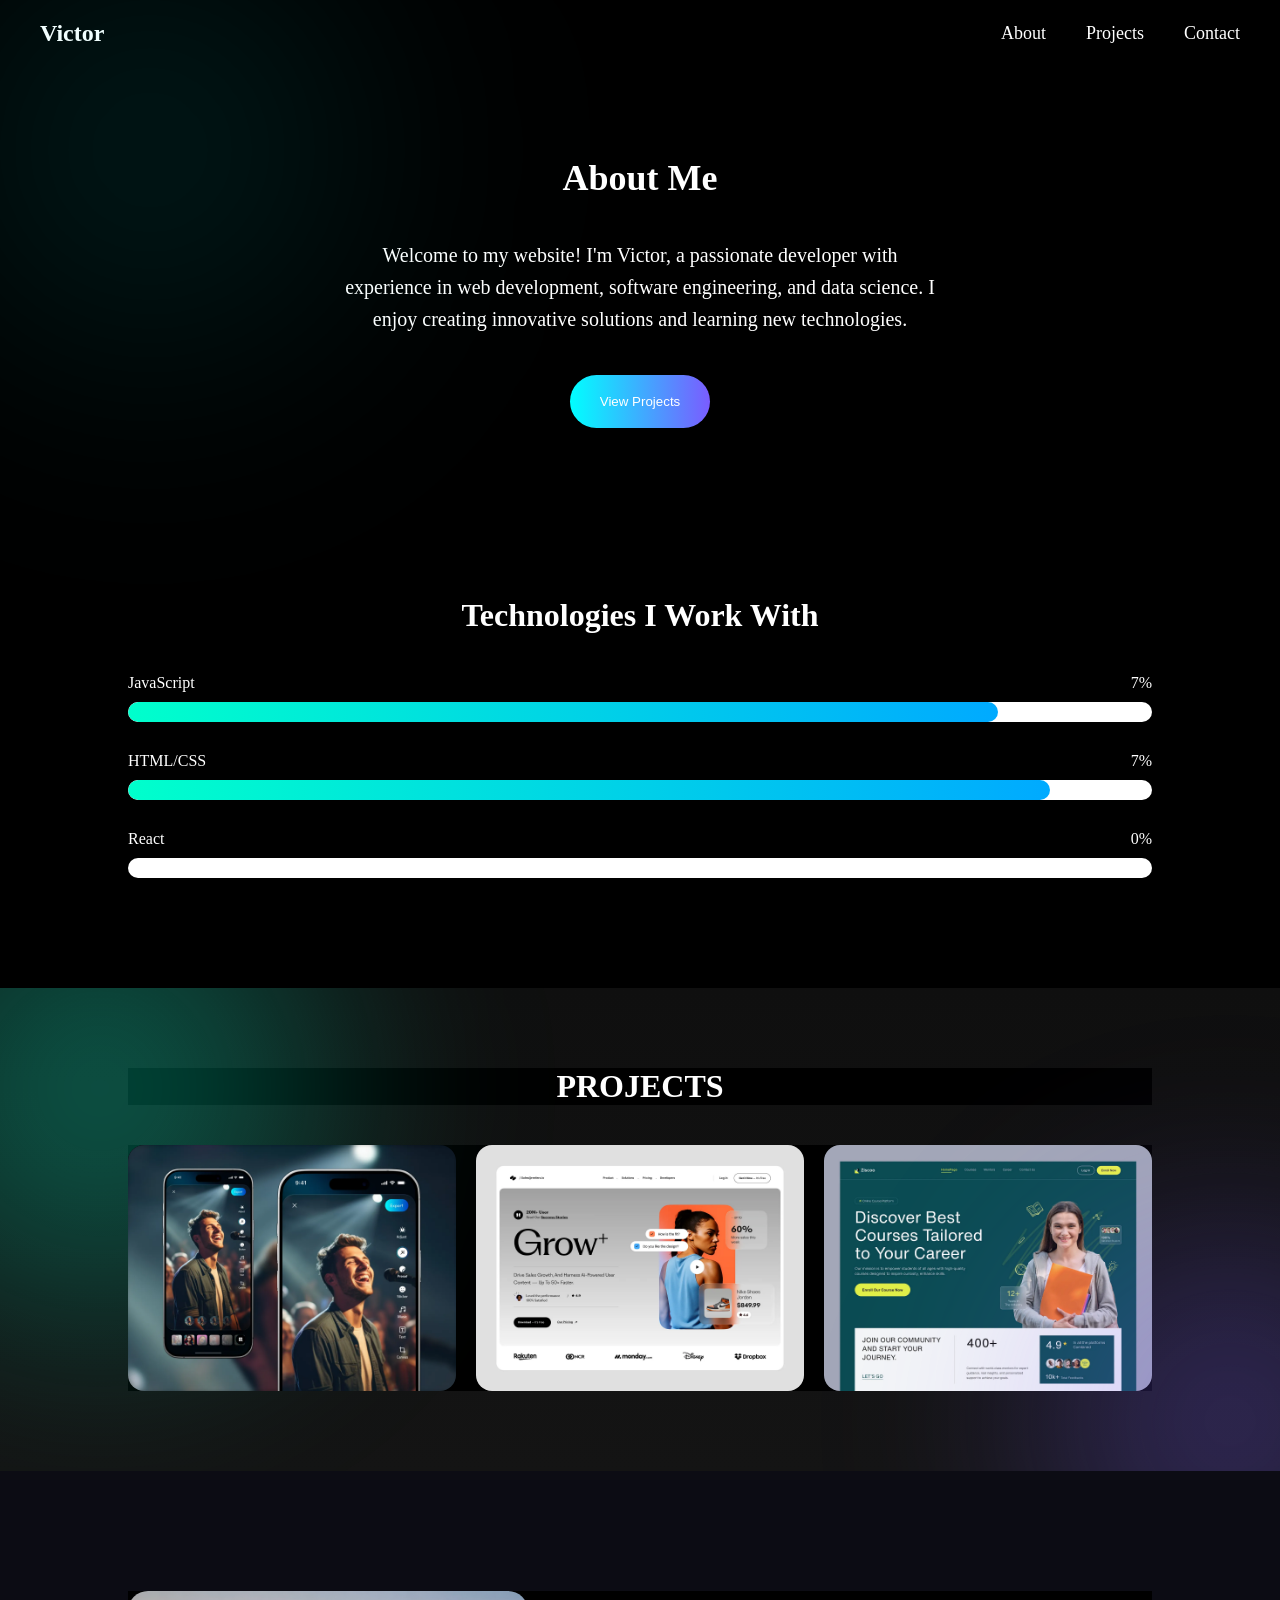
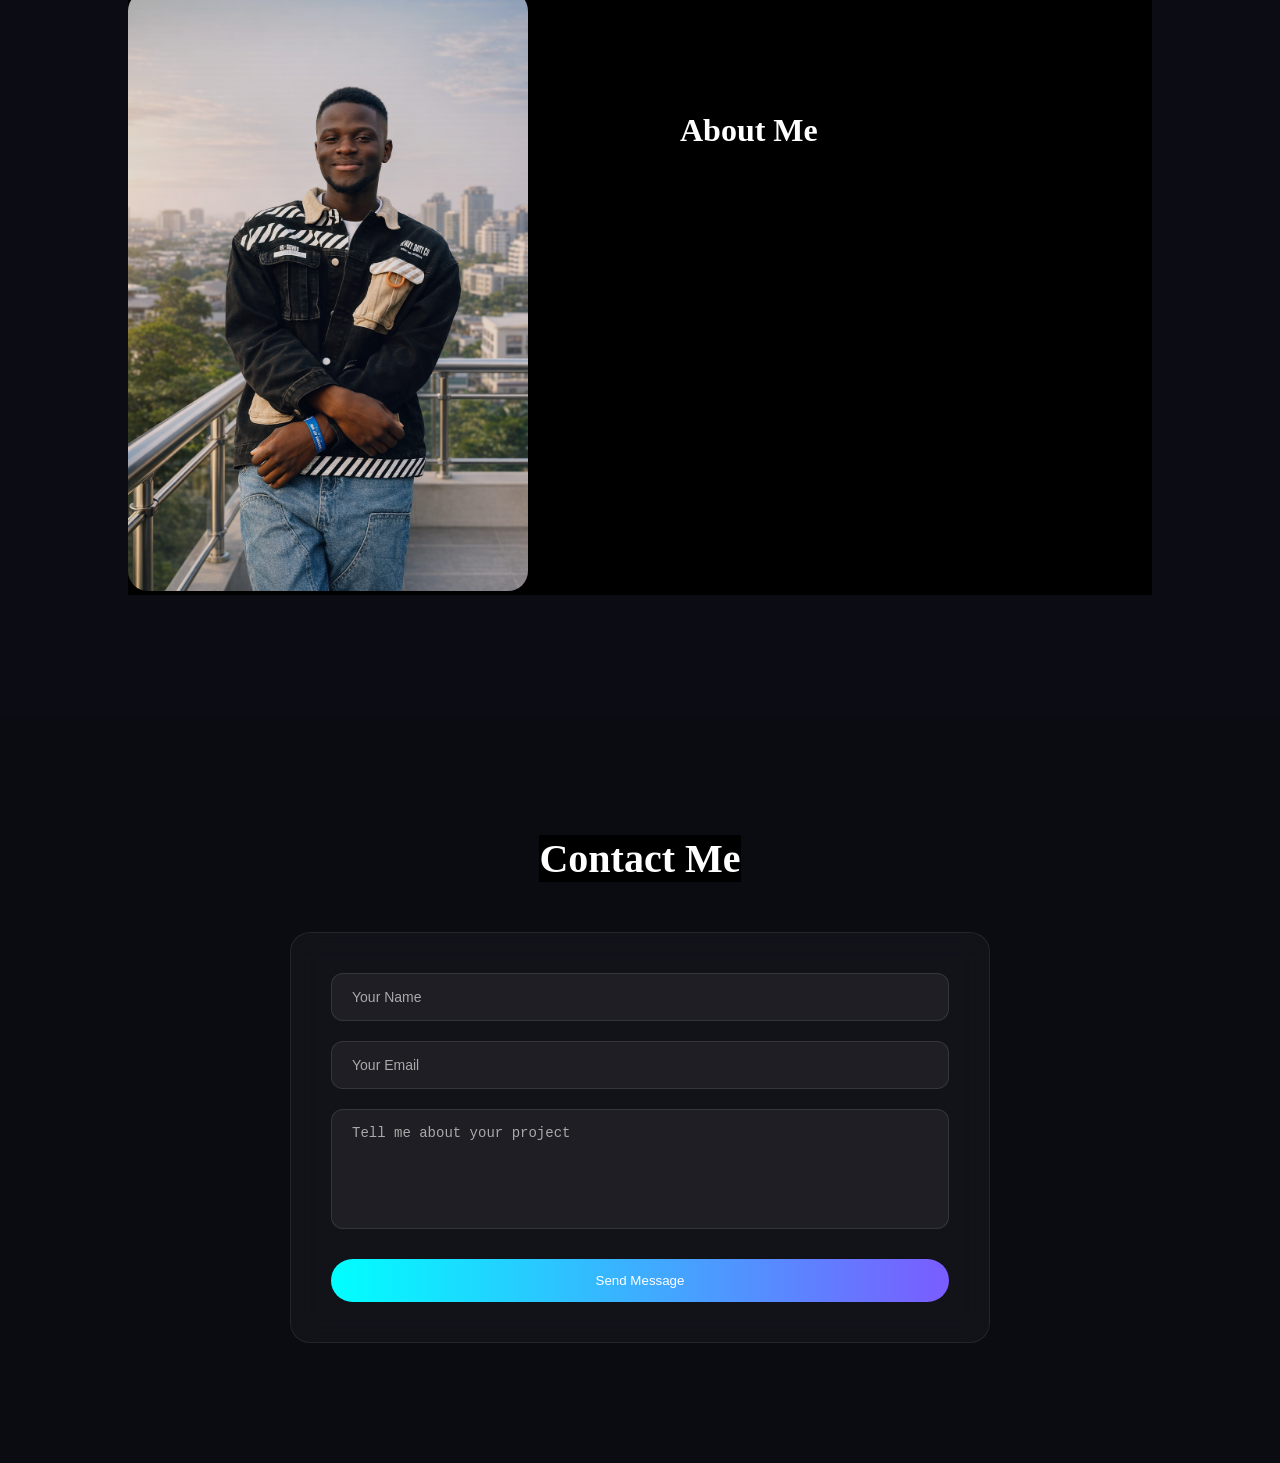
==== index.html @ 7a0eaae0 "1st" ====
<!DOCTYPE html>
<html lang="en">
<head>
    <meta charset="UTF-8">
    <meta name="viewport" content="width=device-width, initial-scale=1.0">
    <title>My Website</title>
    <link rel="stylesheet" href="style.css">
</head>
<body>
    <header>
        <div class="logo">Victor</div>
        <nav>
            <a href="#about">About</a>
            <a href="#projects">Projects</a>
            <a href="#contact">Contact</a>
        </nav>
    </header>

    <section id="about">
        <h1>About Me</h1>
        <p>Welcome to my website! I'm Victor, a passionate developer with experience in web development, software engineering, and data science. I enjoy creating innovative solutions and learning new technologies.</p>
        <button>View Projects</button>
    </section>

    <section id="skill">
        <h2>Technologies I Work With</h2>
        <div class="skills">
            <div class="skill-info">
                <span>JavaScript</span>
                <span class="percent">0%</span>
            </div>
            <div class="progress-bar">
                <div class="progress" data-progress="85%"></div>
            </div>
        </div>
        
        <div class="skills">
            <div class="skill-info">
                <span>HTML/CSS</span>
                <span class="percent">0%</span>
            </div>
            <div class="progress-bar">
                <div class="progress" data-progress="90%"></div>
            </div>
        </div>

        <div class="skills">
            <div class="skill-info">
                <span>React</span>
                <span class="percent">0%</span>
            </div>
            <div class="progress-bar">
                <div class="progress" data-progress="80%"></div>
            </div>
        </div>


    </section>

    <section id="projects">
        <h1>PROJECTS</h1>
        <div class="project-grid">
            <div class="project-card">
                <img src="Images/cameraApp.png" alt="">
                <div class="project-overlay">
                    <h2>Ai Camera App</h2>
                    <!-- <p>A mobile application that uses AI to enhance photos and provide real-time editing features.</p> -->
                    <a href="#">View Project</a>
                </div>
            </div>

            <div class="project-card">
                <img src="/Images/landingPage.png" alt="">
                <div class="project-overlay">
                    <h2>Landing Page</h2>
                    <!-- <p>A responsive landing page for a tech startup with modern design and smooth animations.</p> -->
                    <a href="#">View Project</a>
                </div>
            </div>

            <div class="project-card">
                <img src="/Images/educationalApp.png" alt="">
                <div class="project-overlay">
                    <h2>Educational Platform</h2>
                    <!-- <p>An online platform for students to access courses, track progress, and interact with instructors.</p> -->
                    <a href="#">View Project</a>
                </div>
            </div>
        </div>
    </section>

    <section id="profile">
        <div class="profile-container">
            <div class="profile-image">
                <img src="/Images/profileImage.png" alt="Profile Image">
            </div>
            <div class="profile-info">
                <h2 class="reveal">About Me</h2>
                <p class="reveal">I'm Victor, a passionate developer with experience in web development, software engineering, and data science. I enjoy creating innovative solutions and learning new technologies.</p>
                <p class="reveal">My work focuses on building responsive, user-friendly web applications and solving complex problems through clean, efficient code.</p>
                <p class="reveal">I am always eager to take on new challenges and collaborate with others to build impactful software solutions.</p>
                <button class="reveal">View Contact Info</button>
            </div> 
        </div>
    </section>
<section id="contact">
    <h2>Contact Me</h2>
    <form>
        <input type="text" placeholder="Your Name" required>
        <input type="email" placeholder="Your Email" required>
        <textarea placeholder="Tell me about your project"></textarea>
        <button type="submit">Send Message</button>
    </form>
</section>


<script src="script.js"></script>    
</body>
</html>
---- style.css ----
* {
    margin: 0;
    padding: 0;
    box-sizing: border-box;
    background-color: black;
}
header {
    padding: 20px 40px;
    display: flex;
    justify-content: space-between;
    align-items: center;
}
header div {
    font-size: 24px;
    font-weight: bold;
    color: white;
}
header nav {
    gap: 20px;
    display: flex;
}
nav a {
    text-decoration: none;
    color: white;
    font-size: 18px;
    margin-left: 20px;
}
nav a:hover {
    color: gray;
}
section {
    padding: 60px 20px;
    color: white;
}
#about {
    justify-content: center;
    text-align: center;
    align-items: center;
    gap: 20px;
    display: flex;
    flex-direction: column;
    height: 50vh;

}
#about h1 {
    font-size: 36px;
    margin-bottom: 20px;
}
#about p {
    font-size: 20px;
    max-width: 600px;
    line-height: 1.6;
}
button {
    margin-top: 20px;
    padding: 19px 30px;
    border: none;
    background: linear-gradient(90deg, #00ffff, #7a5cff);
    color: white;
    border-radius: 30px;
    cursor: pointer;
    transition: 0.4s ease;
}
button:hover {
    transform: translateY(-3px);
    box-shadow: 0 0 25px rgba(0,255,255,0.4);
}
#skill{
    padding: 80px 10%;
}
#skill h2 {
    font-size: 32px;
    margin-bottom: 40px;
    text-align: center;
}
.skills {
    margin-bottom: 30px;
}
.skill-info {
    display: flex;
    justify-content: space-between;
    margin-bottom: 10px;
    font-weight: 500;
}
.progress-bar {
    width: 100%;
    height: 20px;
    background-color: white;
    border-radius: 10px;
    overflow: hidden;
    position: relative;
}
.progress {
    height: 100%;
    border-radius: 10px;
    transition: width 2s ease;
    width: 0;
    background: linear-gradient(90deg, #00ffcc, #00aaff, #7a5cff);
    background-size: 200% 200%;
    animation: gradientMove 3s ease infinite;
    box-shadow: o, 0 5px 15px rgba(0, 255, 204, 0.5);
}
@keyframes gradientMove {
    0% {
        background-position: 0% 50%;
    }
    50% {
        background-position: 100% 50%;
    }
    100% {
        background-position: 0% 50%;
    }
}

#projects {
    padding: 80px 10%;
    position: relative;
    overflow: hidden;
    background: linear-gradient(180deg, #0f0f0f 0%, #141414 100%);
}
#projects::before {
    content: "";
    position: absolute;
    width: 700px;
    height: 700px;
    background: radial-gradient(circle, rgba(0,255,204,0.35), transparent 70%);
    top: -250px;
    left: -250px;
    animation: floatGlow 8s ease-in-out infinite alternate;
    filter: blur(80px);
    z-index: 0;
}
#projects::after {
    content: "";
    position: absolute;
    width: 600px;
    height: 600px;
    background: radial-gradient(circle, rgba(122,92,255,0.35), transparent 70%);
    bottom: -250px;
    right: -250px;
    animation: floatGlow 10s ease-in-out infinite alternate;
    filter: blur(80px);
    z-index: 0;
}
#projects h1 {
    font-size: 32px;
    margin-bottom: 40px;
    text-align: center;
}
.project-grid {
    display: grid;
    gap: 20px;
    grid-template-columns: repeat(auto-fit, minmax(300px, 1fr));
}
.project-card {
    position: relative;
    overflow: hidden;
    border-radius: 16px;
    transform: translateY(30px);
    cursor: pointer;
    opacity: 0;
    transition: all 0.5s ease;
}
.project-card img {
    width: 100%;
    height: 100%;
    object-fit: cover;
    display: block;
    transition: transform 0.7s ease;
}
.project-overlay {
    position: absolute;
    inset: 0;
    background: linear-gradient(to top, rgba(0, 0, 0, 0.9), rgba(0, 0, 0, 0.2)); 
    display: flex;
    flex-direction: column;
    justify-content: flex-end;
    padding: 20px;
    opacity: 0;
    transition: opacity 0.3s ease;
}
.project-overlay h2 {
    color: white;
    margin-bottom: 10px;
    background-color: rgba(57, 57, 57, 0.2);
    padding: 8px 16px;
}
.project-overlay a {
    color: white;
    text-decoration: none;
    font-size: 18px;
    background-color: rgba(255, 255, 255, 0.2);
    padding: 8px 16px;
    border-radius: 5px;
    margin-top: 10px;
}
.project-overlay p {
    color: white;
    font-size: 14px;
    background-color: rgba(255, 255, 255, 0.2);
    padding: 8px 16px;
    border-radius: 5px;
    margin-top: 10px;
}
.project-card:hover img {
    transform: scale(1.1);
}
.project-card:hover .project-overlay {
    opacity: 1;
}
.project-card:hover {
    box-shadow: 0 0 30px rgba(215, 226, 10, 0.3);;
}
.project-card.show {
    transform: translateY(0);
    opacity: 1;
}

#profile {
    padding: 120px 10%;
    background: #0c0c14;
}
.profile-container {
    display: flex;
    gap: 80px;
    align-items: center;
}
.profile-image {
    flex: 1;
    position: relative;
}
.profile-image img {
    width: 400px;
    height: 600px;
    object-fit: cover;
    border-radius: 20px;
    filter: brightness(0.9);
    transition: transform 0.6s ease;
}
.profile-image::before {
    content: "";
    position: absolute;
    width: 100%;
    height: 100%;
    background: radial-gradient(circle, rgba(0,255,255,0.25), transparent 70%);
    filter: blur(80px);
    z-index: -1;
    top: 0;
    left: 0;
}
.profile-image:hover img {
    transform: scale(1.05);
}
.profile-info {
    flex: 1;
}
.profile-info h2 {
    font-size: 32px;
    margin-bottom: 20px;
}
.profile-info p {
    font-size: 18px;
    line-height: 1.6;
    color: #cccccc;
}
.profile-info button {
    margin-top: 20px;
    padding: 20px 30px;
    border: none;
    background: linear-gradient(90deg, #00ffff, #7a5cff);
    color: white;
    border-radius: 30px;
    cursor: pointer;
    transition: 0.4s ease;
}
.profile-info button:hover {
    transform: translateY(-3px);
    box-shadow: 0 0 25px rgba(0,255,255,0.4);
}
.reveal {
    opacity: 0;
    transform: translateY(40px);
    transition: all 1s cubic-bezier(0.16, 1, 0.3, 1);
}

.reveal.active {
    opacity: 1;
    transform: translateY(0);
}


/* The image responsivenesss */
@media (max-width: 900px) {
    .profile-container {
        flex-direction: column;
    }

    .profile-image img {
        height: 400px;
    }
}

/* contact */
#contact {
    padding: 120px 10%;
    background: #0b0b12;
    justify-content: center;
    align-items: center;
    display: flex;
    flex-direction: column;
}

/* Subtle glow background */
#contact::before {
    content: "";
    position: absolute;
    width: 700px;
    height: 700px;
    top: -200px;
    left: -200px;
    background: radial-gradient(circle, rgba(0,255,255,0.15), transparent 60%);
    filter: blur(120px);
    z-index: 0;
}

#contact h2 {
    font-size: 40px;
    margin-bottom: 50px;
    position: relative;
    z-index: 2;
}

/* Glass Form Container */
#contact form {
    width: 700px;
    display: flex;
    flex-direction: column;
    gap: 20px;
    position: relative;
    z-index: 2;
    padding: 40px;
    border-radius: 20px;
    backdrop-filter: blur(15px);
    background: rgba(255, 255, 255, 0.03);
    border: 1px solid rgba(255, 255, 255, 0.08);
    
}

/* Inputs */
#contact input,
#contact textarea {
    padding: 15px 20px;
    background: rgba(255, 255, 255, 0.05);
    border: 1px solid rgba(255, 255, 255, 0.1);
    border-radius: 12px;
    color: white;
    font-size: 14px;
    outline: none;
    transition: all 0.3s ease;
}

#contact textarea {
    min-height: 120px;
    resize: none;
}

/* Focus Effect */
#contact input:focus,
#contact textarea:focus {
    border-color: #00ffff;
    box-shadow: 0 0 15px rgba(0,255,255,0.4);
}

/* Placeholder Color */
#contact input::placeholder,
#contact textarea::placeholder {
    color: #aaa;
}

/* Submit Button */
#contact button {
    margin-top: 10px;
    padding: 14px;
    border: none;
    border-radius: 30px;
    background: linear-gradient(90deg, #00ffff, #7a5cff);
    color: white;
    font-weight: 500;
    cursor: pointer;
    transition: 0.4s ease;
}

#contact button:hover {
    transform: translateY(-3px);
    box-shadow: 0 0 25px rgba(0,255,255,0.5);
}
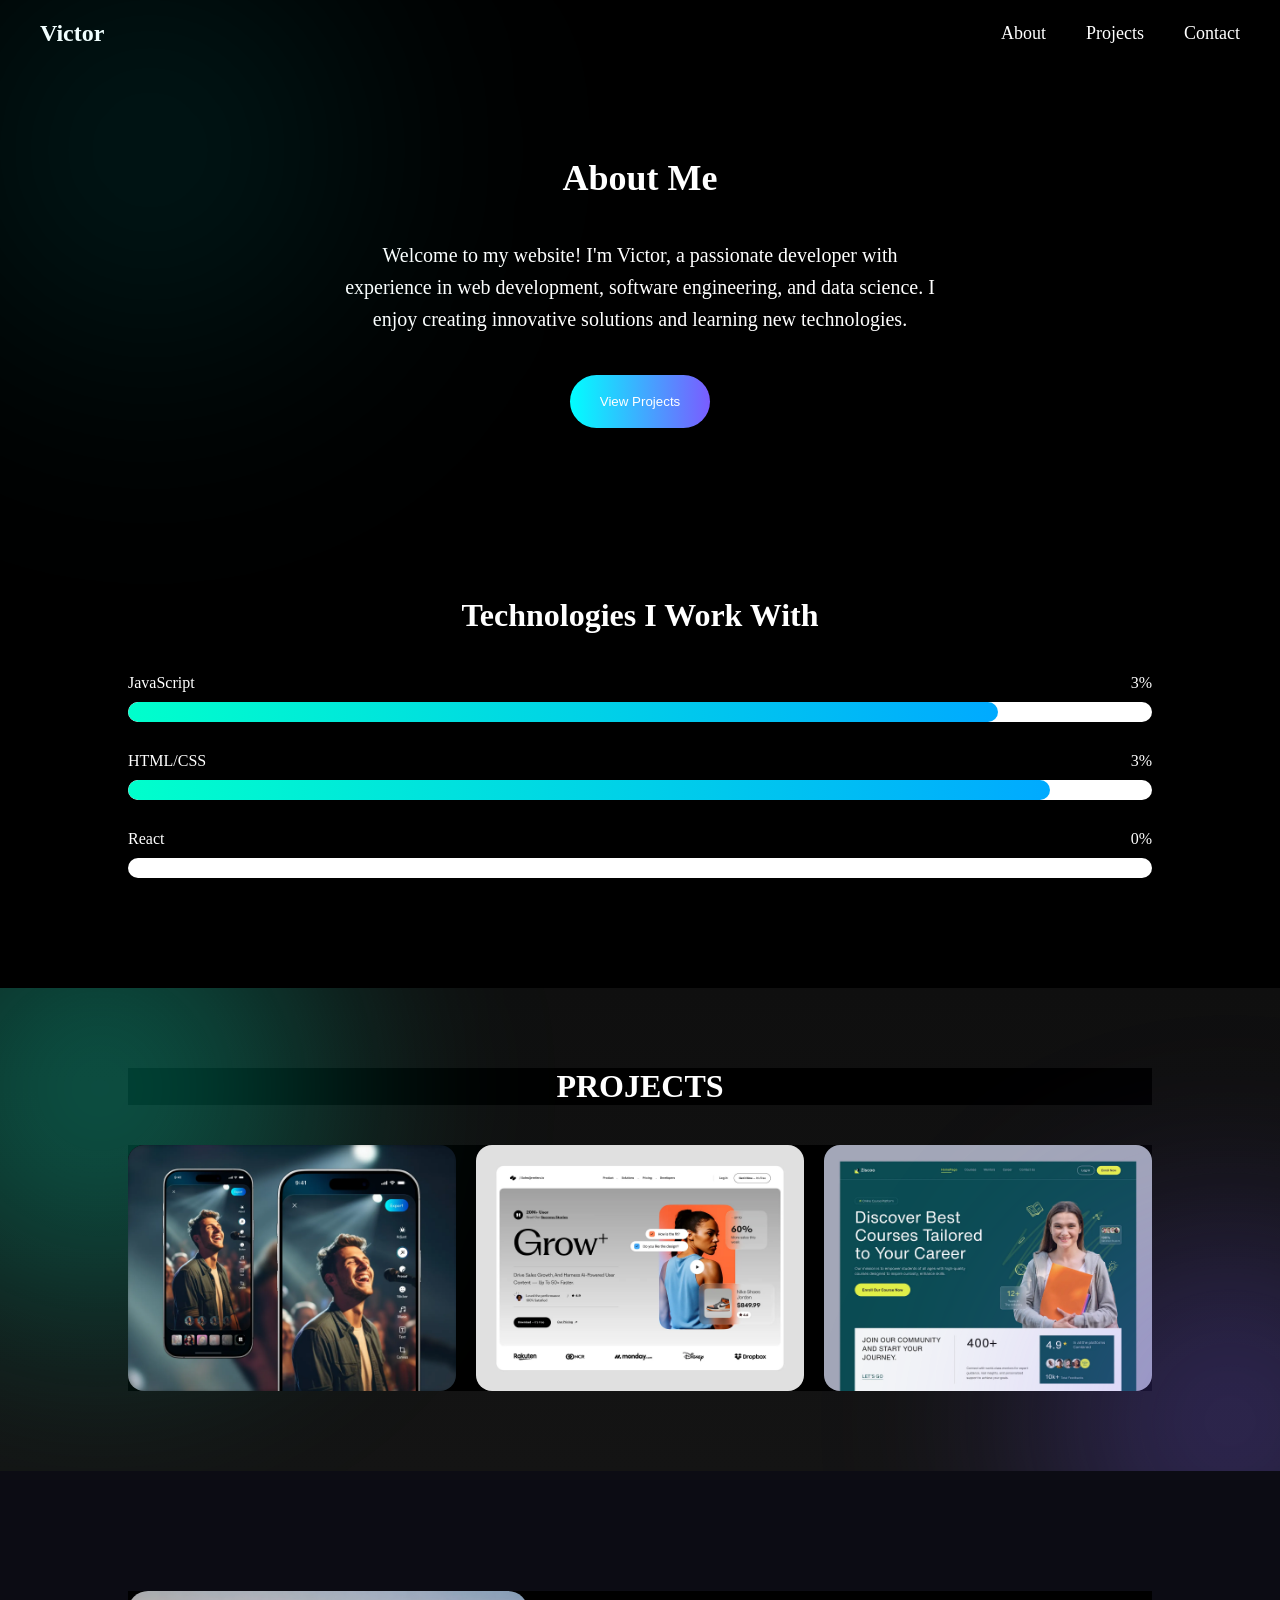
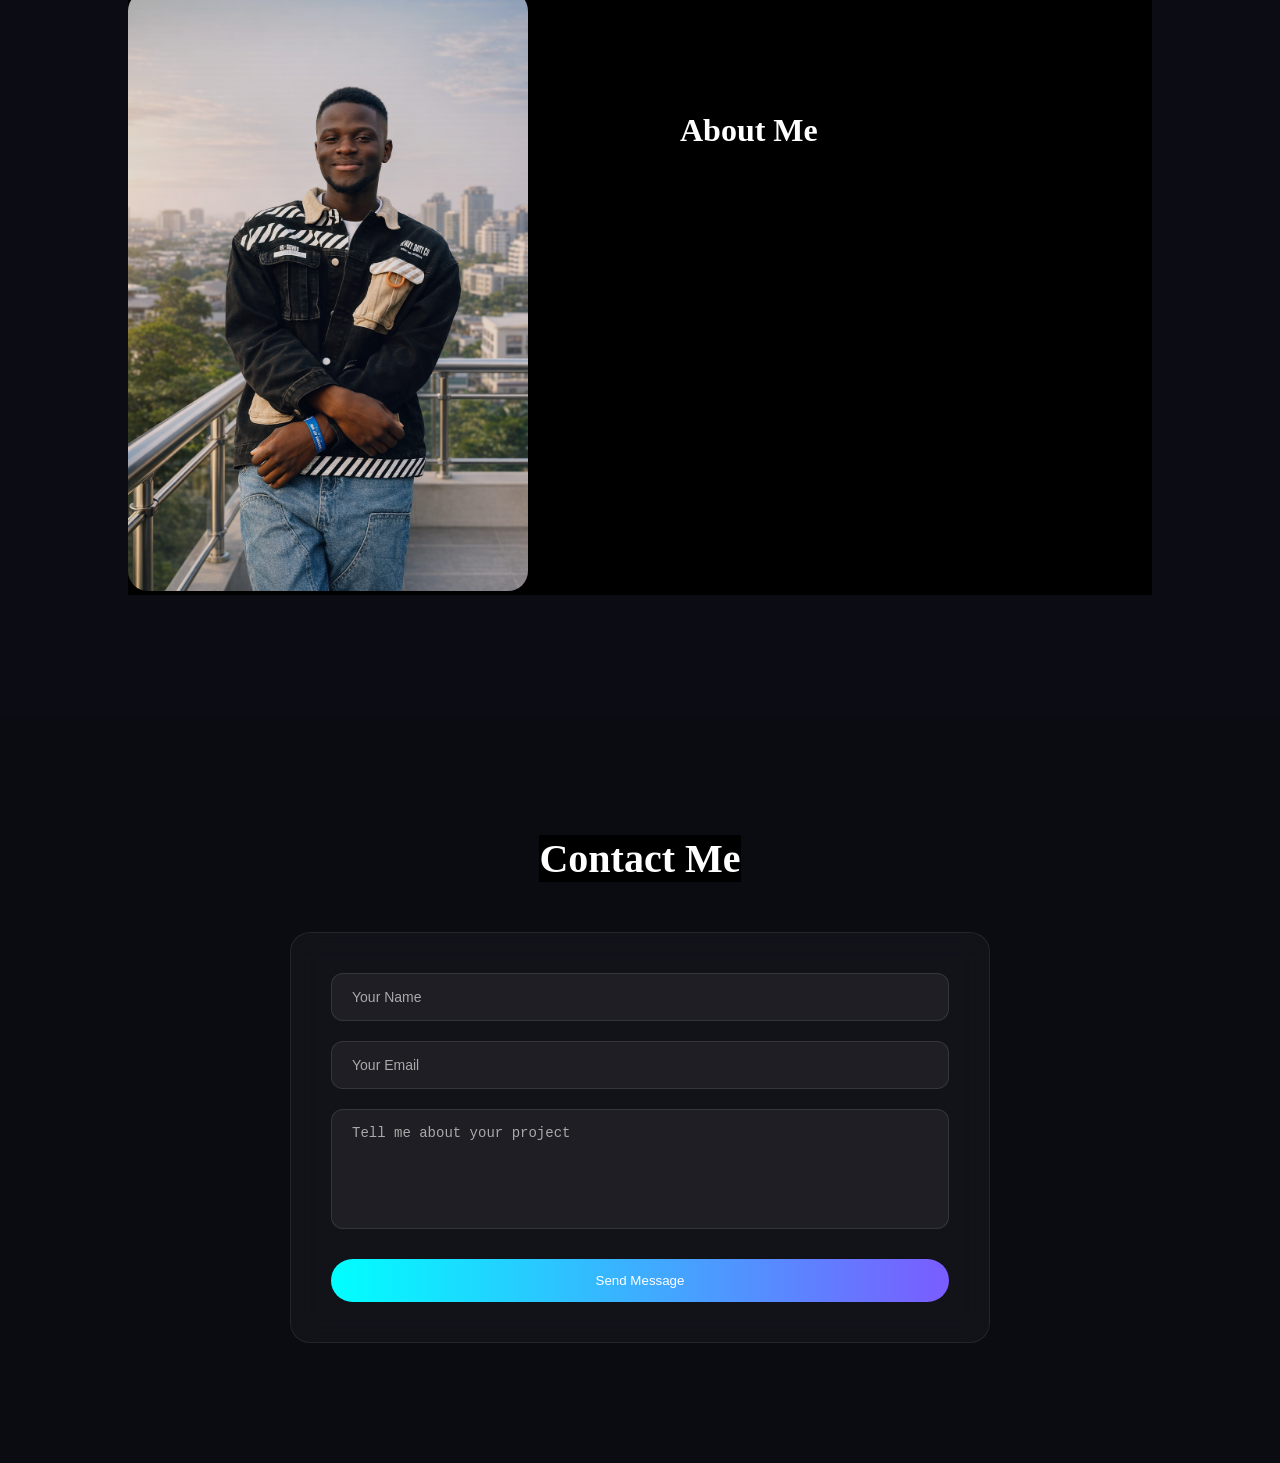
==== commit a6e0b99b: "2nd" ====
--- a/index.html
+++ b/index.html
@@ -70,7 +70,7 @@
             </div>
 
             <div class="project-card">
-                <img src="/Images/landingPage.png" alt="">
+                <img src="Images/landingPage.png" alt="">
                 <div class="project-overlay">
                     <h2>Landing Page</h2>
                     <!-- <p>A responsive landing page for a tech startup with modern design and smooth animations.</p> -->
@@ -79,7 +79,7 @@
             </div>
 
             <div class="project-card">
-                <img src="/Images/educationalApp.png" alt="">
+                <img src="Images/educationalApp.png" alt="">
                 <div class="project-overlay">
                     <h2>Educational Platform</h2>
                     <!-- <p>An online platform for students to access courses, track progress, and interact with instructors.</p> -->
@@ -92,7 +92,7 @@
     <section id="profile">
         <div class="profile-container">
             <div class="profile-image">
-                <img src="/Images/profileImage.png" alt="Profile Image">
+                <img src="Images/profileImage.png" alt="Profile Image">
             </div>
             <div class="profile-info">
                 <h2 class="reveal">About Me</h2>
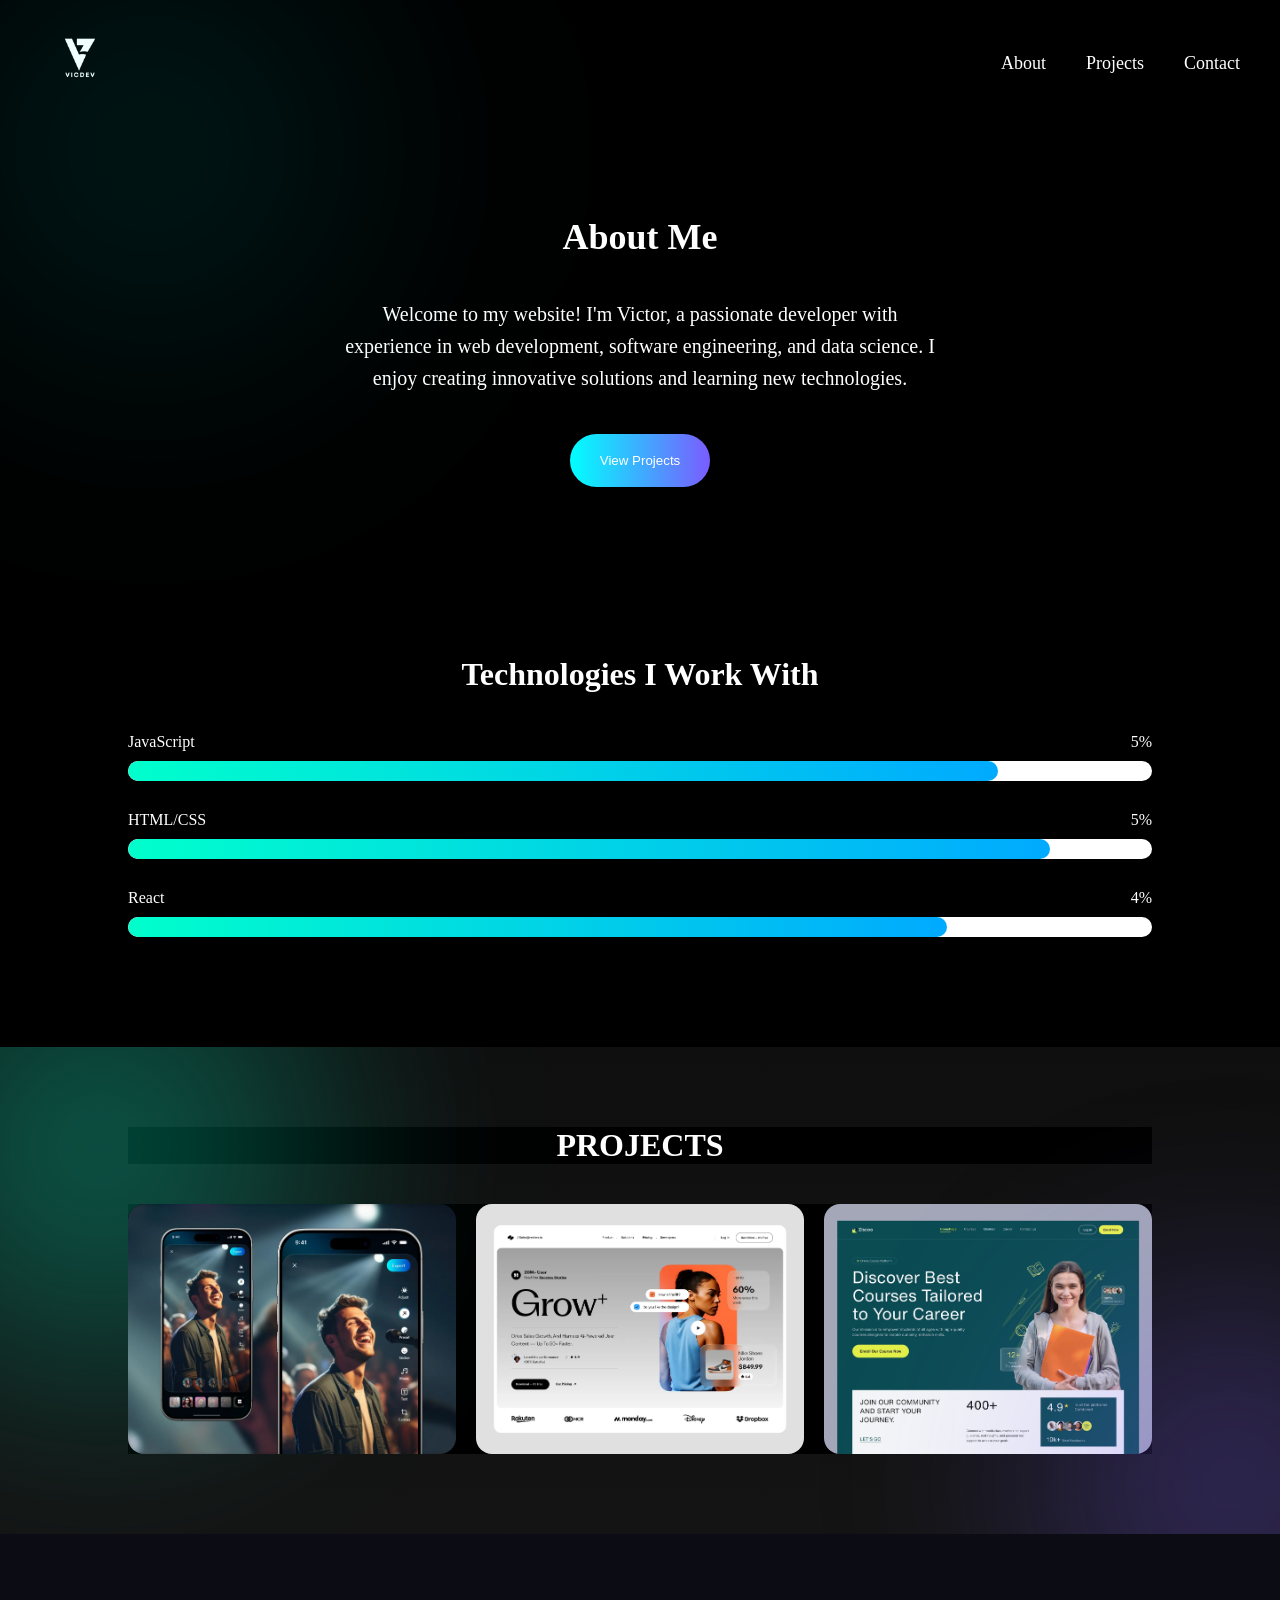
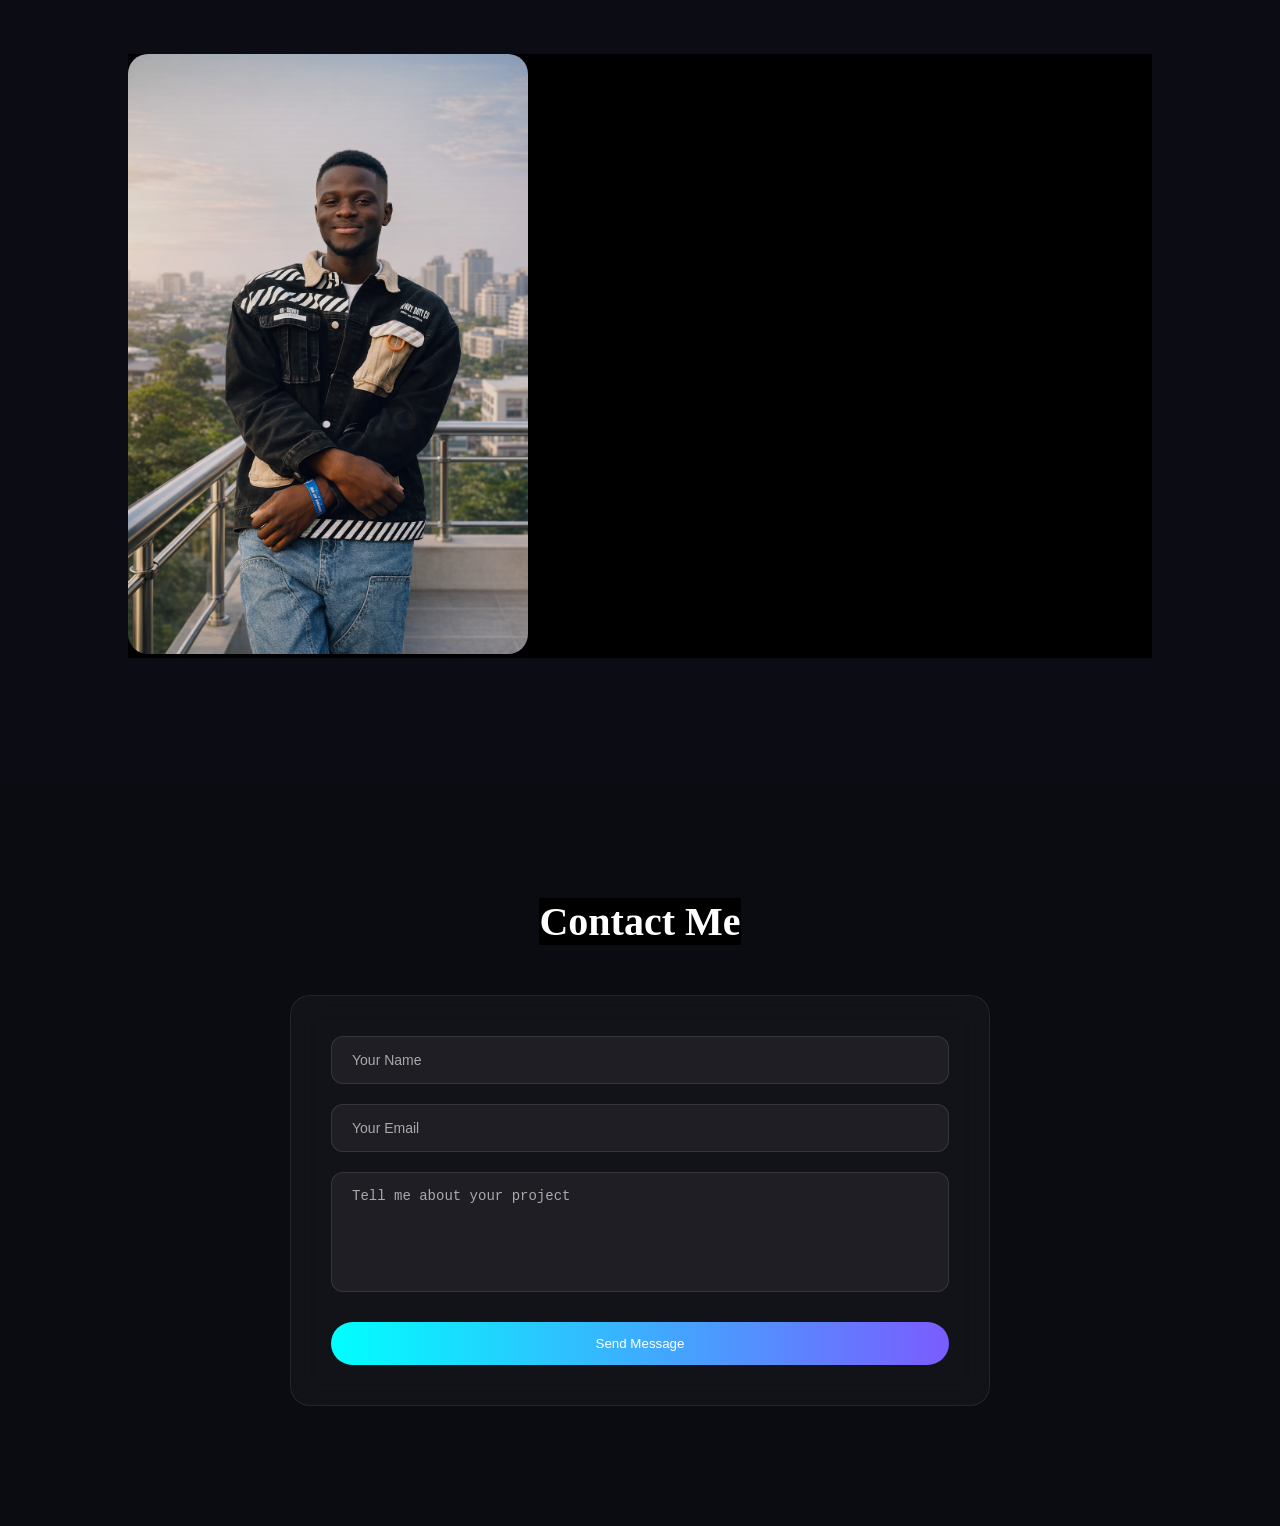
==== commit 9166354d: "Sync" ====
--- a/index.html
+++ b/index.html
@@ -8,7 +8,9 @@
 </head>
 <body>
     <header>
-        <div class="logo">Victor</div>
+        <div class="logo">
+            <a href="#"><img src="Images/vicDEV.png" alt="Logo"></a>
+        </div>
         <nav>
             <a href="#about">About</a>
             <a href="#projects">Projects</a>
--- a/style.css
+++ b/style.css
@@ -4,12 +4,22 @@
     box-sizing: border-box;
     background-color: black;
 }
+
+img {
+    max-width: 100%;
+    height: auto;
+}
+
 header {
     padding: 20px 40px;
     display: flex;
     justify-content: space-between;
     align-items: center;
 }
+.logo img {
+    width: 80px;
+}
+
 header div {
     font-size: 24px;
     font-weight: bold;
@@ -65,6 +75,68 @@
     transform: translateY(-3px);
     box-shadow: 0 0 25px rgba(0,255,255,0.4);
 }
+@media (max-width: 992px) {
+
+    header {
+        padding: 20px;
+    }
+
+    nav a {
+        font-size: 16px;
+        margin-left: 15px;
+    }
+
+    #about h1 {
+        font-size: 30px;
+    }
+
+    #about p {
+        font-size: 18px;
+    }
+}
+@media (max-width: 600px) {
+
+    header {
+        flex-direction: column;
+        gap: 15px;
+        padding: 15px;
+    }
+
+    header div {
+        font-size: 20px;
+    }
+
+    header nav {
+        flex-wrap: wrap;
+        justify-content: center;
+        gap: 10px;
+    }
+
+    nav a {
+        font-size: 14px;
+        margin-left: 0;
+    }
+
+    #about {
+        height: auto;  /* Remove 50vh on mobile */
+        padding: 40px 15px;
+    }
+
+    #about h1 {
+        font-size: 24px;
+    }
+
+    #about p {
+        font-size: 16px;
+    }
+
+    button {
+        padding: 14px 22px;
+        font-size: 14px;
+    }
+}
+
+
 #skill{
     padding: 80px 10%;
 }
@@ -150,8 +222,9 @@
 .project-grid {
     display: grid;
     gap: 20px;
-    grid-template-columns: repeat(auto-fit, minmax(300px, 1fr));
-}
+    grid-template-columns: repeat(auto-fit, minmax(280px, 1fr));
+}
+
 .project-card {
     position: relative;
     overflow: hidden;
@@ -163,11 +236,12 @@
 }
 .project-card img {
     width: 100%;
-    height: 100%;
+    height: 250px;   /* fixed height for consistency */
     object-fit: cover;
     display: block;
     transition: transform 0.7s ease;
 }
+    
 .project-overlay {
     position: absolute;
     inset: 0;
@@ -216,6 +290,47 @@
     opacity: 1;
 }
 
+/* Tablets */
+@media (max-width: 992px) {
+    #projects {
+        padding: 60px 5%;
+    }
+
+    #projects h1 {
+        font-size: 28px;
+    }
+}
+/* Mobile */
+@media (max-width: 600px) {
+    #projects {
+        padding: 40px 5%;
+    }
+
+    #projects h1 {
+        font-size: 22px;
+    }
+
+    .project-overlay {
+        padding: 15px;
+    }
+
+    .project-overlay h2 {
+        font-size: 16px;
+    }
+
+    .project-overlay p,
+    .project-overlay a {
+        font-size: 14px;
+        padding: 6px 10px;
+    }
+}
+@media (max-width: 600px) {
+    .project-overlay {
+        opacity: 1;
+    }
+}
+
+/* Profile */
 #profile {
     padding: 120px 10%;
     background: #0c0c14;
@@ -265,13 +380,17 @@
 }
 .profile-info button {
     margin-top: 20px;
-    padding: 20px 30px;
+    /* padding: 20px 30px; */
     border: none;
     background: linear-gradient(90deg, #00ffff, #7a5cff);
     color: white;
     border-radius: 30px;
     cursor: pointer;
     transition: 0.4s ease;
+    padding: 1.2em 2em; /* use relative units instead of px */
+    font-size: 1rem;    /* scalable font */
+    max-width: 100%;    /* prevents overflow */
+    box-sizing: border-box;
 }
 .profile-info button:hover {
     transform: translateY(-3px);
@@ -288,17 +407,69 @@
     transform: translateY(0);
 }
 
-
-/* The image responsivenesss */
-@media (max-width: 900px) {
+/* Responsiveness */
+@media (max-width: 768px) {
+    #profile {
+        padding: 80px 5%;
+    }
+}
+
+@media (max-width: 480px) {
+    #profile {
+        padding: 60px 3%;
+    }
+}
+@media (max-width: 768px) {
     .profile-container {
         flex-direction: column;
-    }
-
-    .profile-image img {
-        height: 400px;
-    }
-}
+        align-items: center;
+        gap: 40px;
+    }
+}
+.profile-image img {
+    width: 100%;
+    max-width: 400px;
+    height: auto;
+}
+@media (max-width: 768px) {
+    .profile-info h2 {
+        font-size: 28px;
+        text-align: center;
+    }
+    .profile-info p {
+        font-size: 16px;
+        text-align: center;
+    }
+}
+
+@media (max-width: 480px) {
+    .profile-info h2 {
+        font-size: 24px;
+    }
+    .profile-info p {
+        font-size: 14px;
+    }
+    .profile-info button {
+        padding: 15px 25px;
+        font-size: 14px;
+    }
+}
+@media (max-width: 768px) {
+    .profile-info button {
+        padding: 1em 1.5em;
+        font-size: 0.95rem;
+    }
+}
+
+@media (max-width: 480px) {
+    .profile-info button {
+        padding: 0.8em 1em;
+        font-size: 0.9rem;
+        width: 100%;       /* make the button full width on mobile */
+    }
+}
+
+
 
 /* contact */
 #contact {
@@ -394,3 +565,4 @@
     transform: translateY(-3px);
     box-shadow: 0 0 25px rgba(0,255,255,0.5);
 }
+
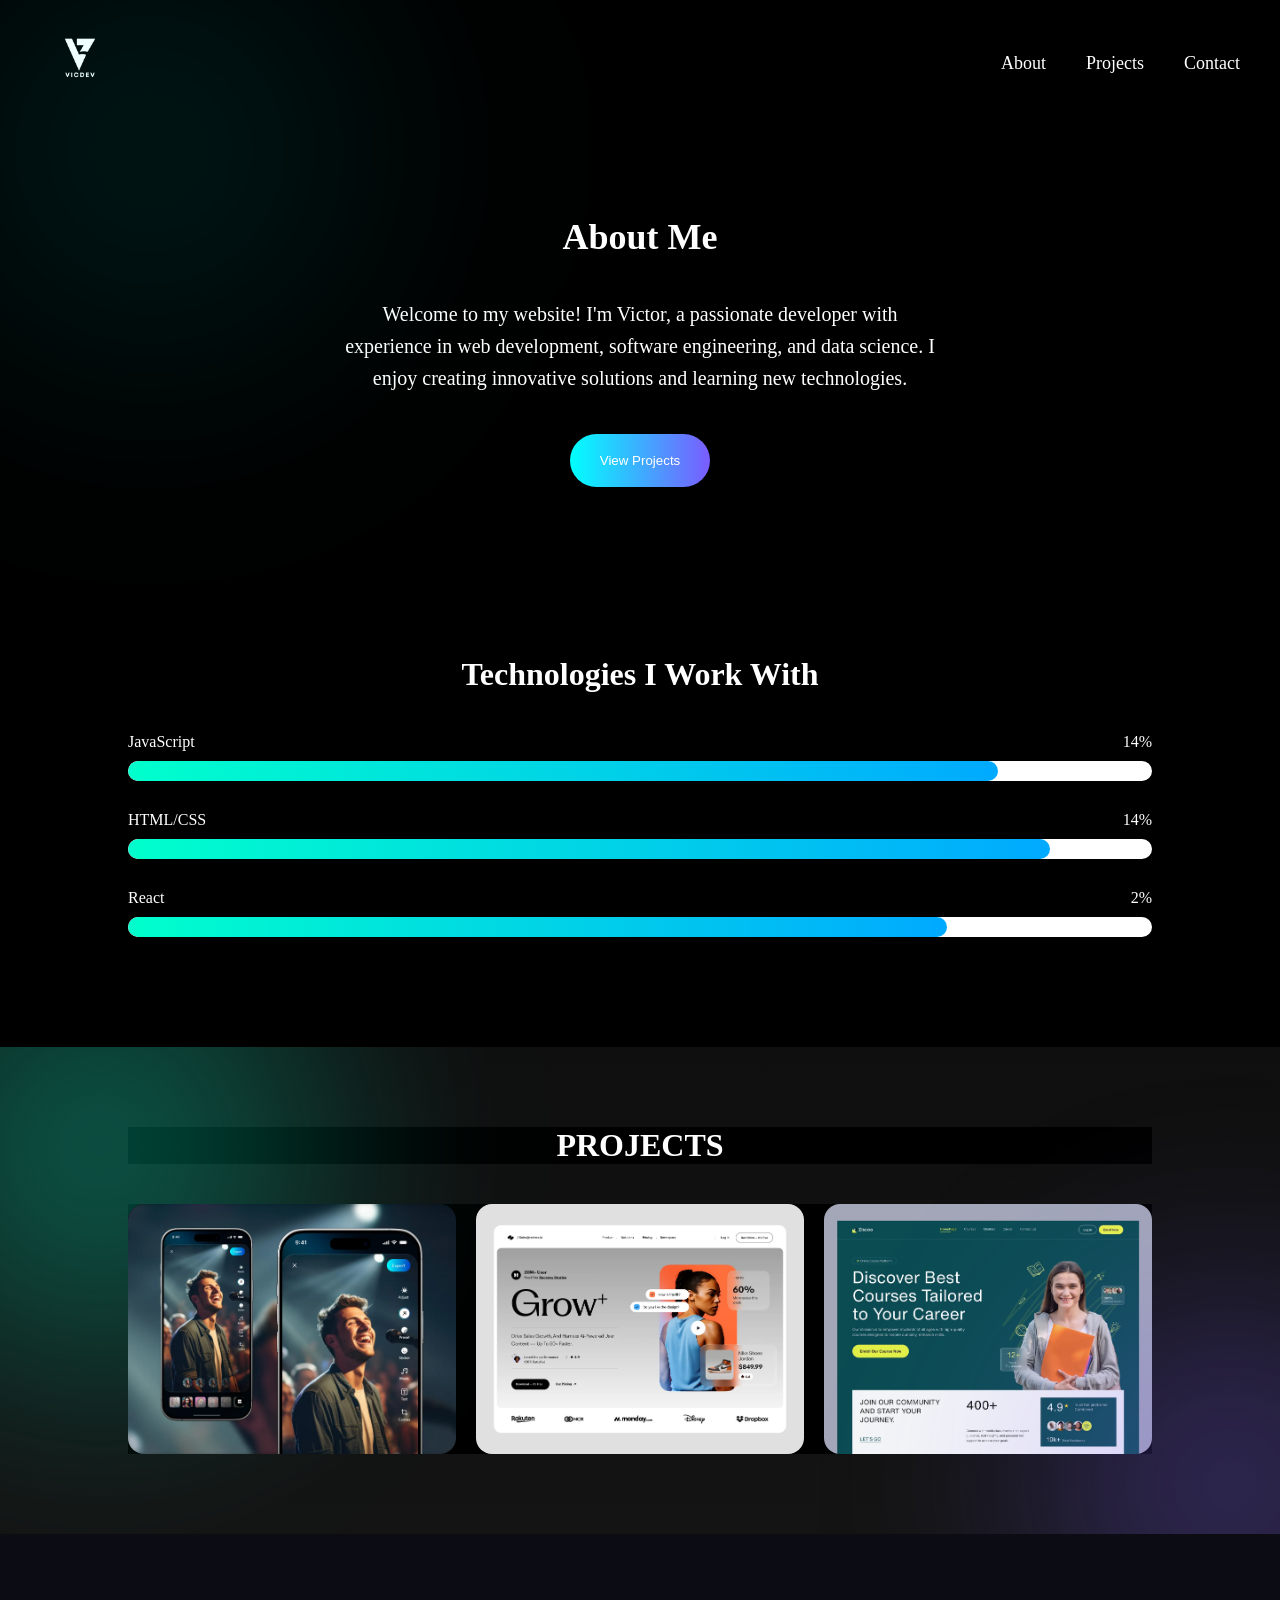
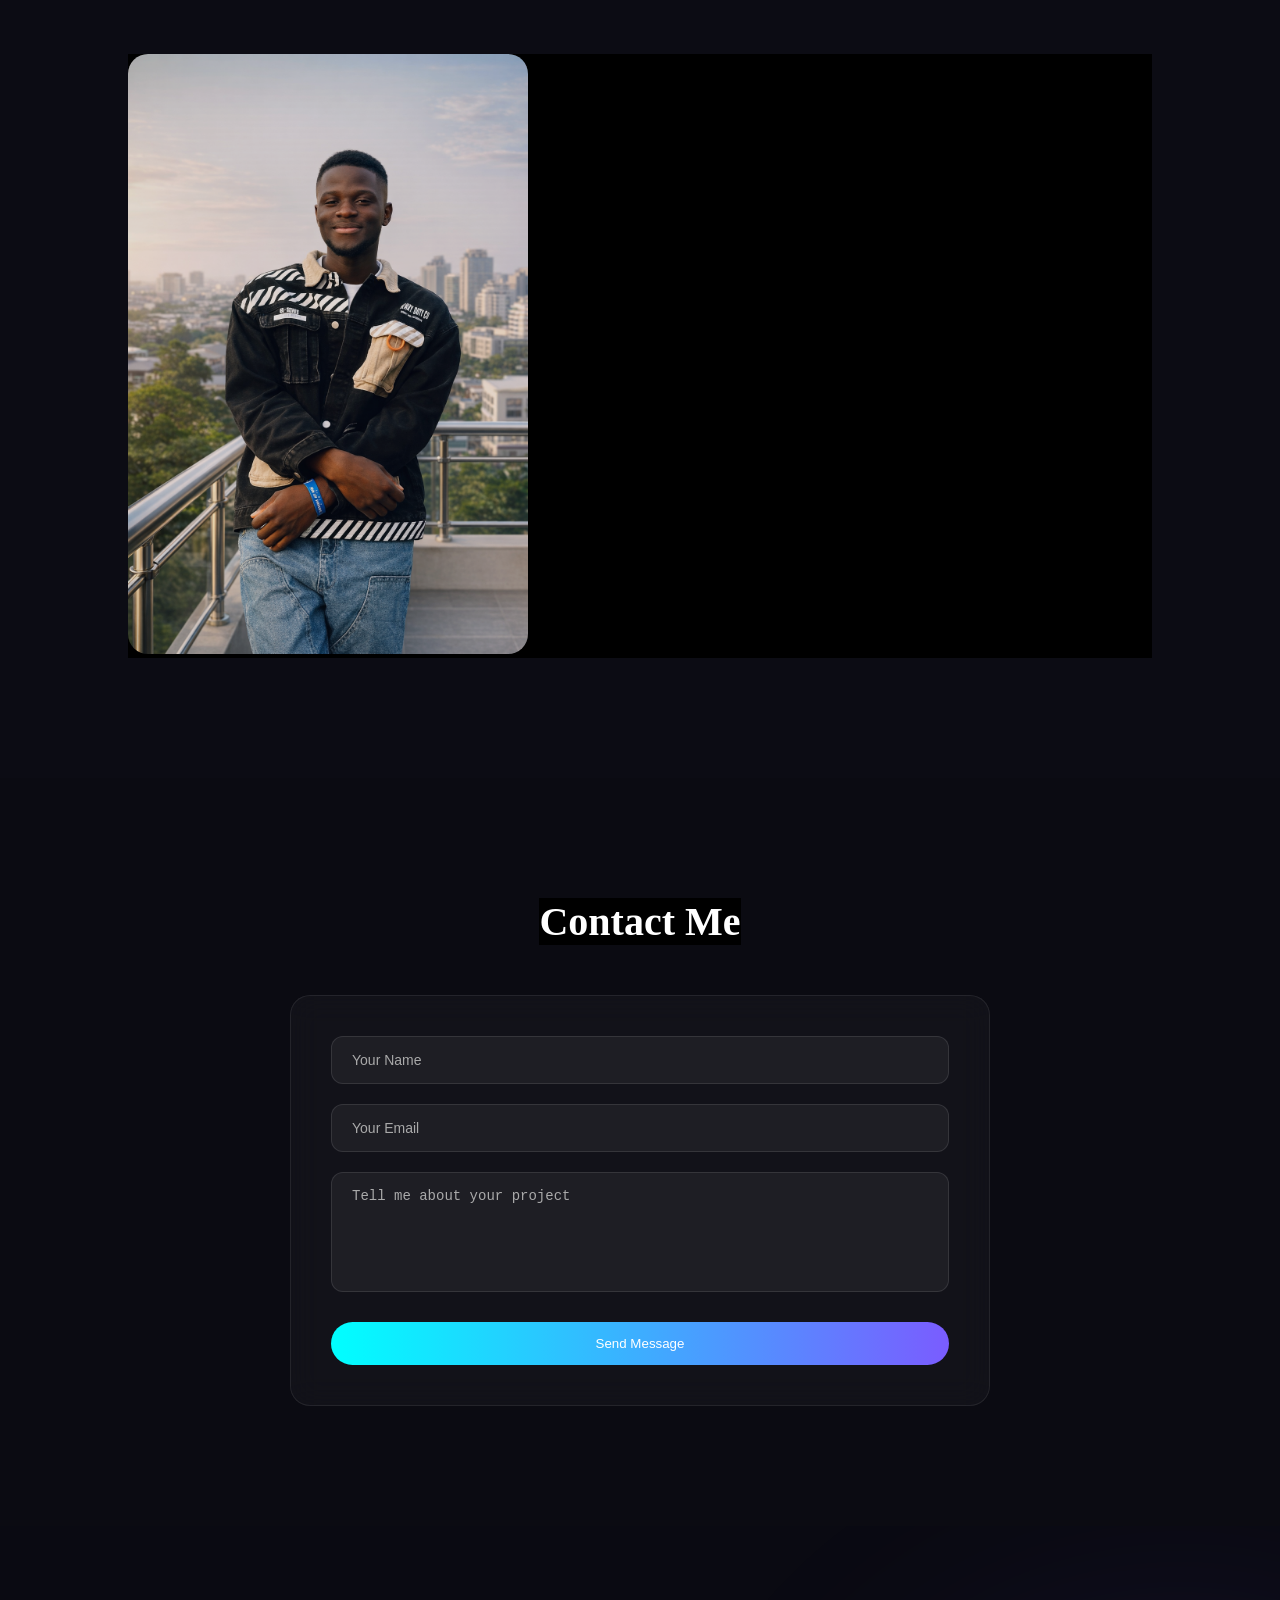
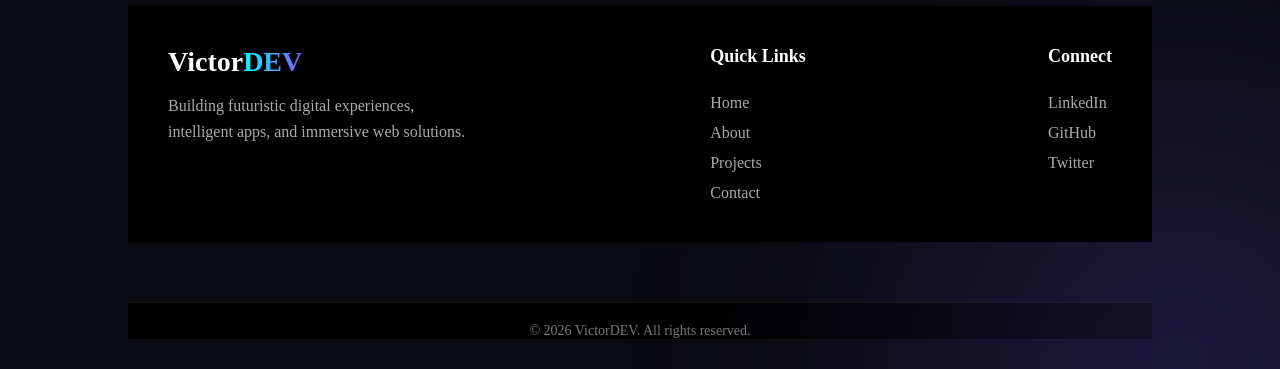
==== commit be8e330f: "footer" ====
--- a/index.html
+++ b/index.html
@@ -9,10 +9,10 @@
 <body>
     <header>
         <div class="logo">
-            <a href="#"><img src="Images/vicDEV.png" alt="Logo"></a>
+            <a href="index.html"><img src="Images/vicDEV.png" alt="Logo"></a>
         </div>
         <nav>
-            <a href="#about">About</a>
+            <a href="about.html">About</a>
             <a href="#projects">Projects</a>
             <a href="#contact">Contact</a>
         </nav>
@@ -115,6 +115,40 @@
     </form>
 </section>
 
+<footer class="footer">
+    <div class="footer-container">
+
+        <div class="footer-left">
+            <h2>Victor<span>DEV</span></h2>
+            <p>
+                Building futuristic digital experiences, intelligent apps,
+                and immersive web solutions.
+            </p>
+        </div>
+
+        <div class="footer-links">
+            <h3>Quick Links</h3>
+            <a href="index.html">Home</a>
+            <a href="about.html">About</a>
+            <a href="projects.html">Projects</a>
+            <a href="contact.html">Contact</a>
+        </div>
+
+        <div class="footer-social">
+            <h3>Connect</h3>
+            <a href="#">LinkedIn</a>
+            <a href="#">GitHub</a>
+            <a href="#">Twitter</a>
+        </div>
+
+    </div>
+
+    <div class="footer-bottom">
+        © 2026 VictorDEV. All rights reserved.
+    </div>
+</footer>
+
+
 
 <script src="script.js"></script>    
 </body>
--- a/style.css
+++ b/style.css
@@ -1,3 +1,13 @@
+html, body {
+    overflow-x: hidden;
+}
+
+body {
+    overflow-x: hidden;
+}
+
+
+
 * {
     margin: 0;
     padding: 0;
@@ -223,16 +233,18 @@
     display: grid;
     gap: 20px;
     grid-template-columns: repeat(auto-fit, minmax(280px, 1fr));
+    overflow: hidden;
 }
 
 .project-card {
     position: relative;
-    overflow: hidden;
     border-radius: 16px;
     transform: translateY(30px);
     cursor: pointer;
     opacity: 0;
     transition: all 0.5s ease;
+    transform-style: preserve-3d;
+    overflow: hidden;
 }
 .project-card img {
     width: 100%;
@@ -503,7 +515,8 @@
 
 /* Glass Form Container */
 #contact form {
-    width: 700px;
+    width: 100%;
+    max-width: 700px;
     display: flex;
     flex-direction: column;
     gap: 20px;
@@ -566,3 +579,119 @@
     box-shadow: 0 0 25px rgba(0,255,255,0.5);
 }
 
+
+#projects,
+#contact,
+#profile {
+    overflow: hidden;
+}
+
+
+
+.footer {
+    background: #0a0a12;
+    padding: 80px 10% 30px;
+    position: relative;
+    overflow: hidden;
+}
+.footer::before {
+    content: "";
+    position: absolute;
+    width: 800px;
+    height: 800px;
+    bottom: -400px;
+    right: -300px;
+    background: radial-gradient(circle, rgba(122,92,255,0.25), transparent 70%);
+    filter: blur(120px);
+    z-index: 0;
+}
+
+.footer-container {
+    display: flex;
+    justify-content: space-between;
+    gap: 60px;
+    position: relative;
+    z-index: 2;
+    padding: 40px;
+}
+
+.footer-left h2 {
+    font-size: 28px;
+    margin-bottom: 15px;
+    color: white;
+}
+
+.footer-left span {
+    background: linear-gradient(90deg, #00ffff, #7a5cff);
+    -webkit-background-clip: text;
+    -webkit-text-fill-color: transparent;
+}
+
+.footer-left p {
+    max-width: 300px;
+    color: #aaa;
+    line-height: 1.6;
+}
+
+.footer-links,
+.footer-social {
+    display: flex;
+    flex-direction: column;
+    gap: 12px;
+}
+
+.footer-links h3,
+.footer-social h3 {
+    margin-bottom: 15px;
+    font-size: 18px;
+    color: white;
+}
+
+.footer-links a,
+.footer-social a {
+    text-decoration: none;
+    color: #aaa;
+    transition: 0.3s ease;
+}
+
+.footer-links a:hover,
+.footer-social a:hover {
+    color: #00ffff;
+    transform: translateX(5px);
+}
+.footer-bottom {
+    text-align: center;
+    margin-top: 60px;
+    padding-top: 20px;
+    border-top: 1px solid rgba(255,255,255,0.08);
+    font-size: 14px;
+    color: #777;
+}
+
+@media (max-width: 992px) {
+    .footer-container {
+        flex-wrap: wrap;
+        gap: 40px;
+    }
+}
+
+@media (max-width: 768px) {
+    .footer-container {
+        flex-direction: column;
+        text-align: center;
+        align-items: center;
+    }
+
+    .footer-left p {
+        max-width: 100%;
+    }
+
+    .footer-links,
+    .footer-social {
+        align-items: center;
+    }
+}
+
+
+
+
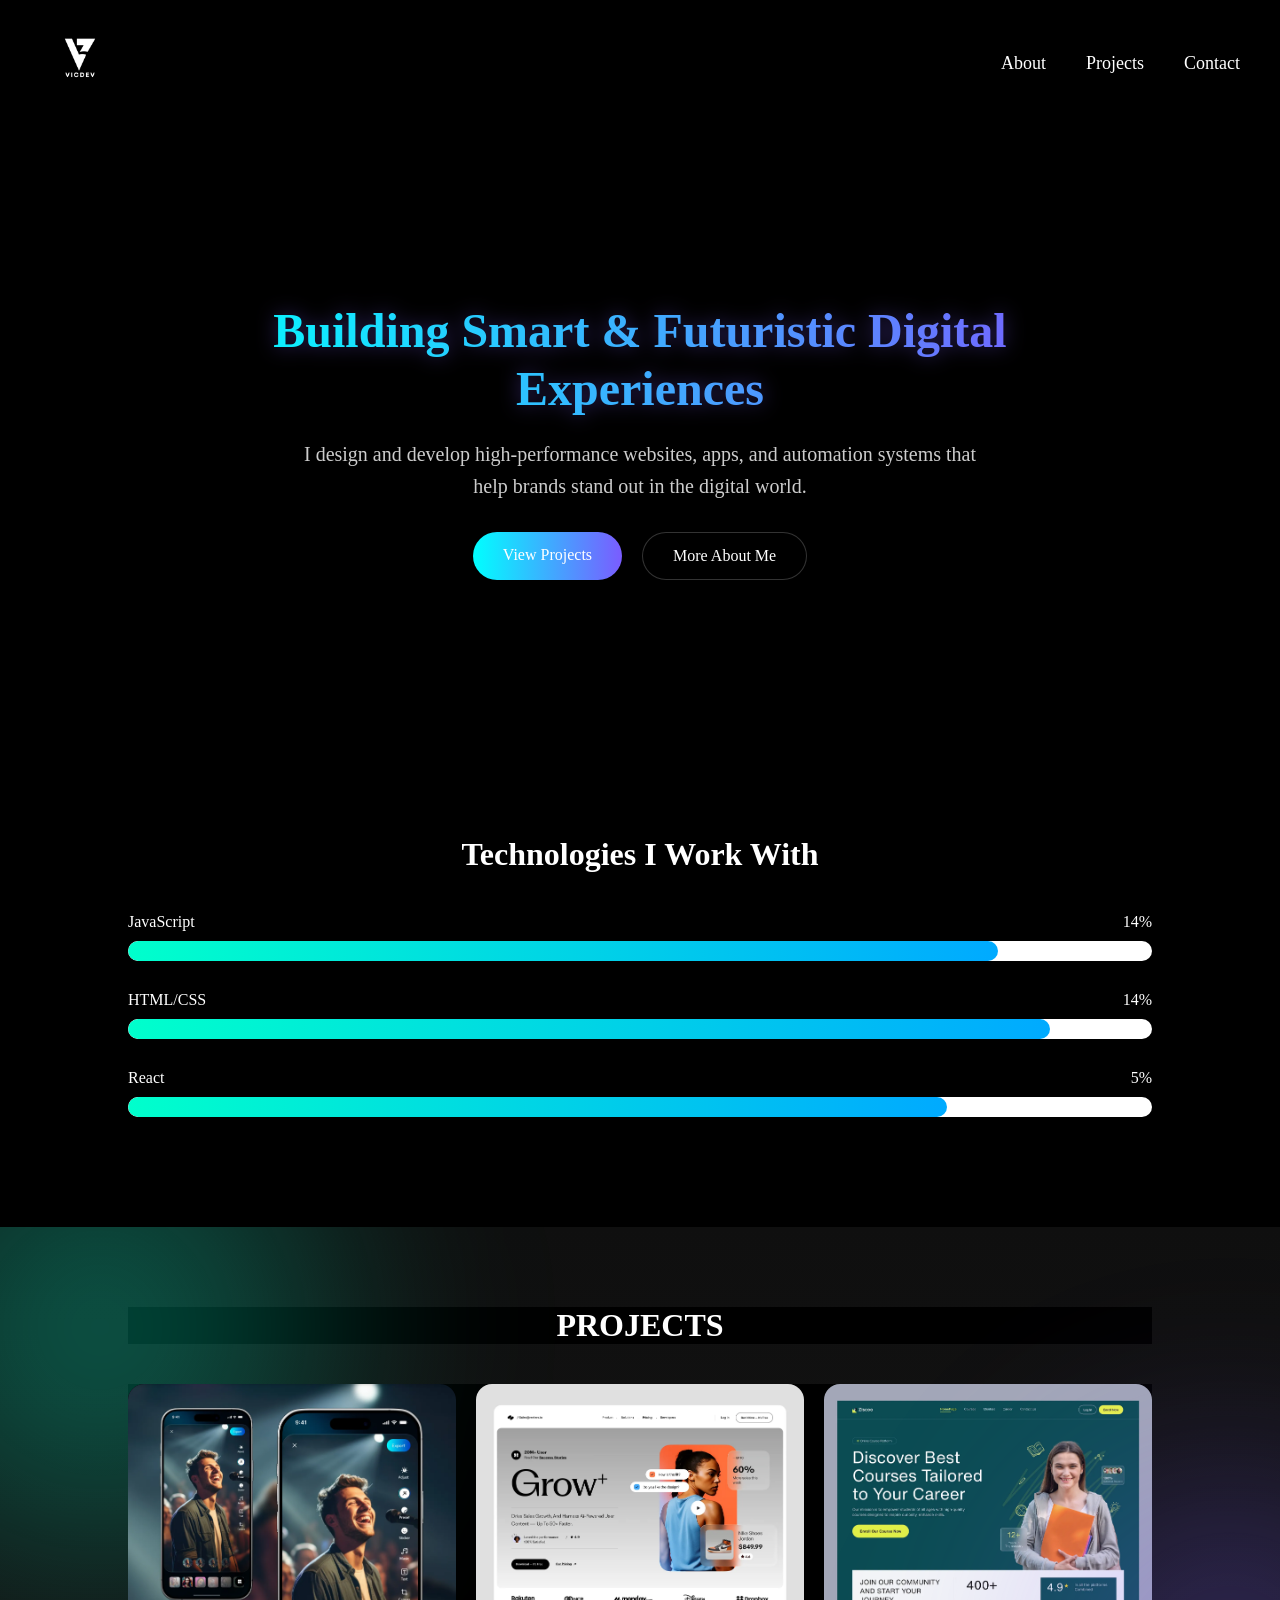
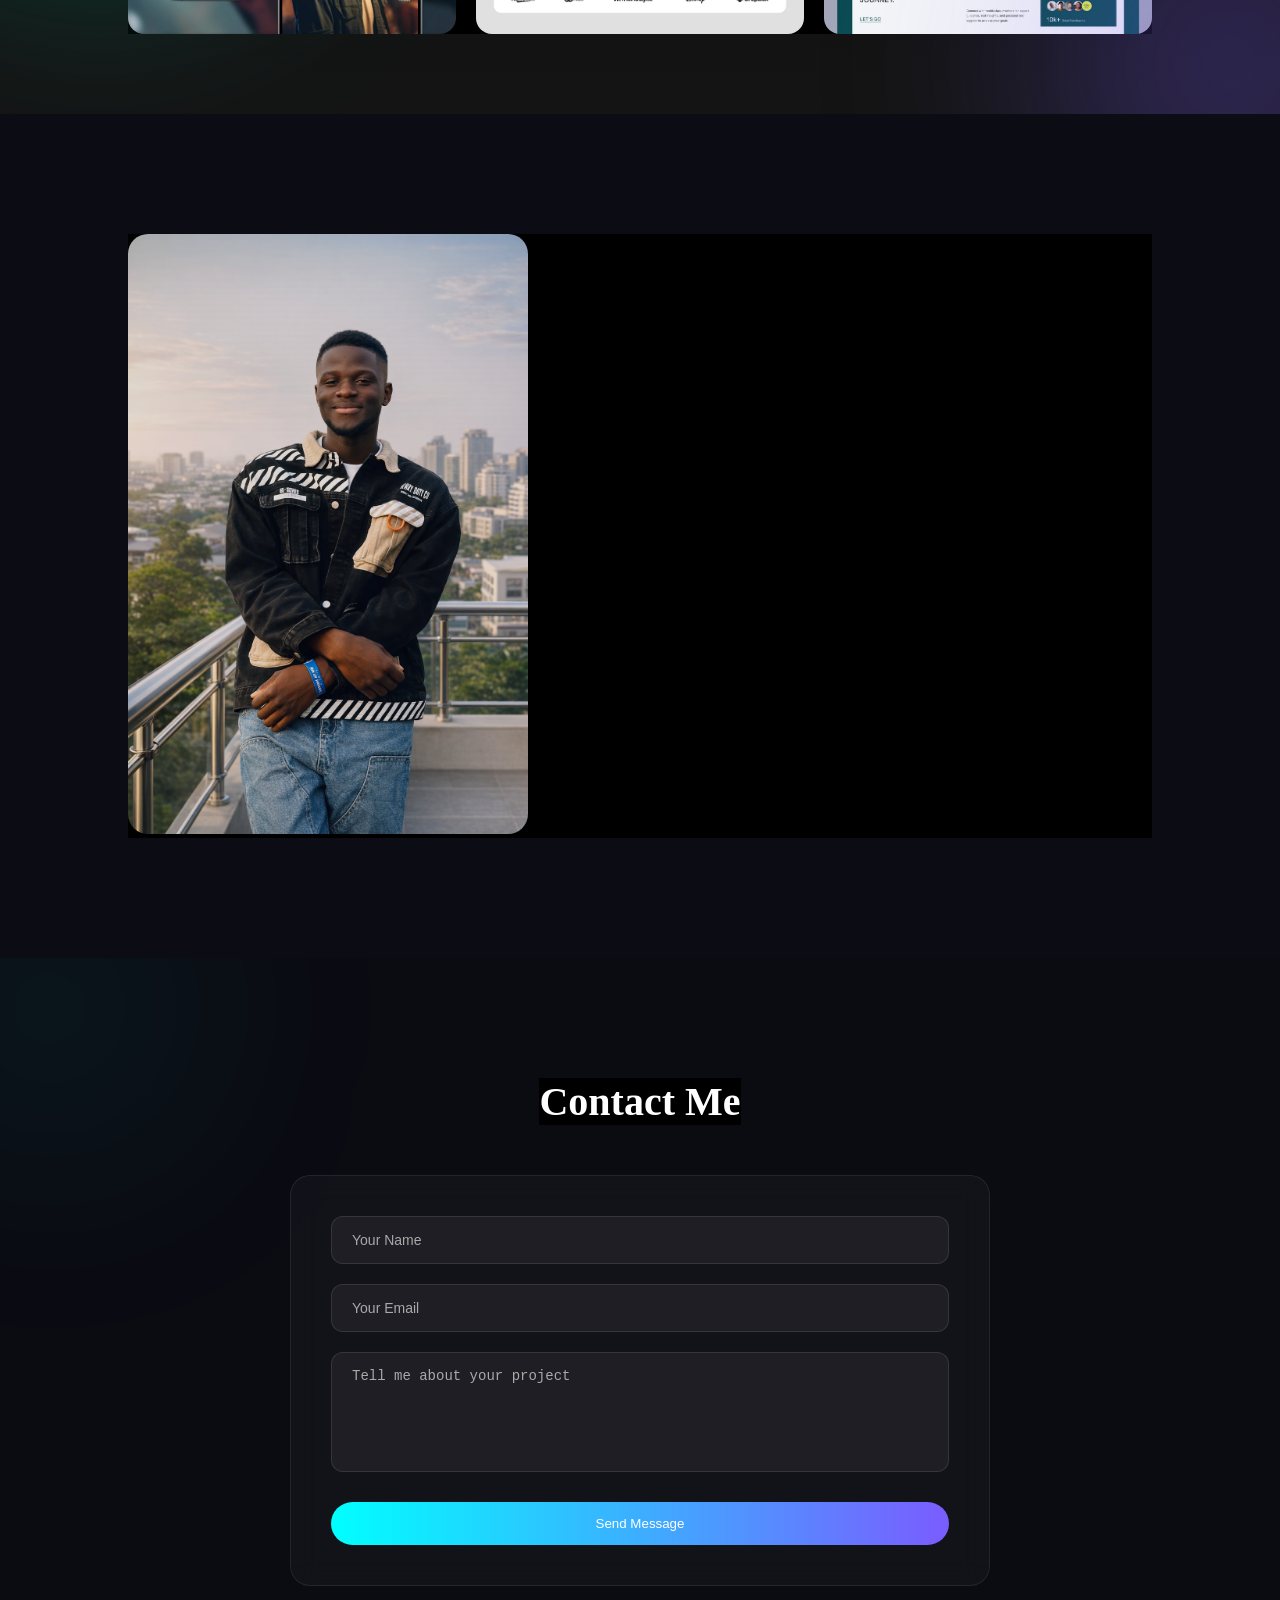
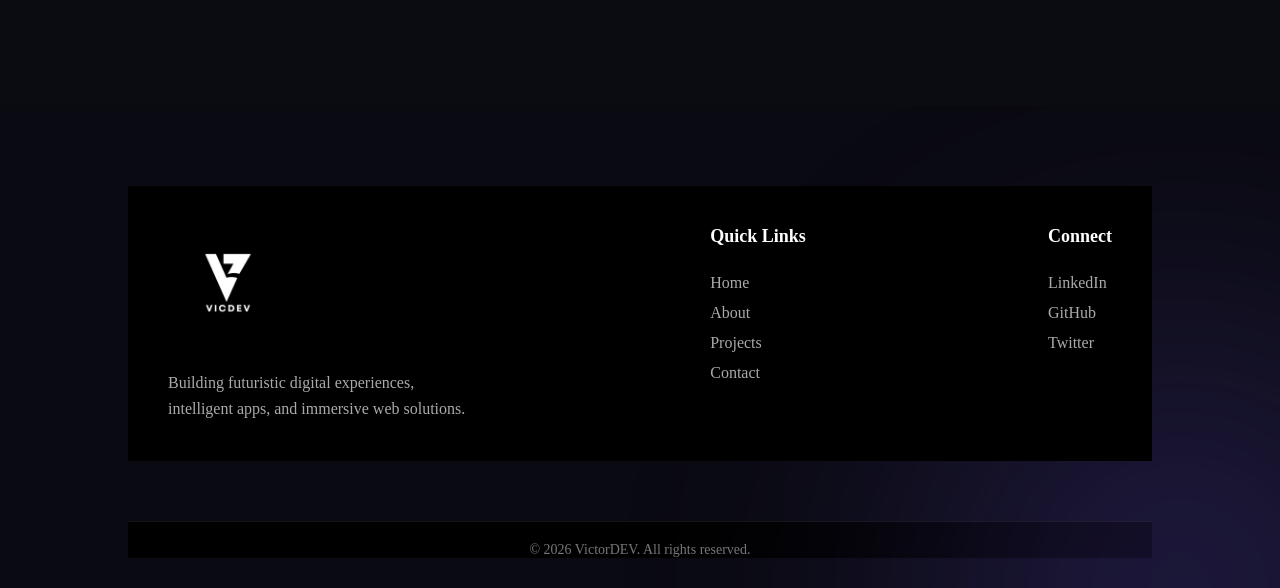
==== commit 971d3b7a: "Add contact and projects pages with responsive design and filtering functionality" ====
--- a/index.html
+++ b/index.html
@@ -14,14 +14,20 @@
         <nav>
             <a href="about.html">About</a>
             <a href="#projects">Projects</a>
-            <a href="#contact">Contact</a>
+            <a href="contact.html">Contact</a>
         </nav>
     </header>
 
-    <section id="about">
-        <h1>About Me</h1>
-        <p>Welcome to my website! I'm Victor, a passionate developer with experience in web development, software engineering, and data science. I enjoy creating innovative solutions and learning new technologies.</p>
-        <button>View Projects</button>
+    <section id="hero">
+        <h1 class="gradient-text">Building Smart & Futuristic Digital Experiences</h1>
+        <p>
+        I design and develop high-performance websites, apps, and automation systems 
+        that help brands stand out in the digital world.
+        </p>
+    <div class="hero-buttons">
+        <a href="#projects" class="primary-btn">View Projects</a>
+        <a href="about.html" class="secondary-btn">More About Me</a>
+    </div>
     </section>
 
     <section id="skill">
@@ -119,7 +125,7 @@
     <div class="footer-container">
 
         <div class="footer-left">
-            <h2>Victor<span>DEV</span></h2>
+            <a href="i"><img src="Images/vicDEV.png" alt=""></a>
             <p>
                 Building futuristic digital experiences, intelligent apps,
                 and immersive web solutions.
--- a/style.css
+++ b/style.css
@@ -52,25 +52,107 @@
     padding: 60px 20px;
     color: white;
 }
-#about {
+#hero {
+    min-height: 70vh;
+    display: flex;
+    flex-direction: column;
     justify-content: center;
+    align-items: center;
     text-align: center;
-    align-items: center;
+    padding: 80px 20px;
+    color: white;
+}
+
+#hero h1 {
+    font-size: 48px;
+    max-width: 900px;
+    line-height: 1.2;
+    margin-bottom: 20px;
+}
+
+#hero p {
+    font-size: 20px;
+    max-width: 700px;
+    color: #ccc;
+    line-height: 1.6;
+}
+
+.hero-buttons {
+    margin-top: 30px;
+    display: flex;
     gap: 20px;
-    display: flex;
-    flex-direction: column;
-    height: 50vh;
-
-}
-#about h1 {
-    font-size: 36px;
-    margin-bottom: 20px;
-}
-#about p {
-    font-size: 20px;
-    max-width: 600px;
-    line-height: 1.6;
-}
+    flex-wrap: wrap;
+    justify-content: center;
+}
+
+.primary-btn {
+    padding: 14px 30px;
+    border-radius: 30px;
+    text-decoration: none;
+    background: linear-gradient(90deg, #00ffff, #7a5cff);
+    color: white;
+    transition: 0.3s ease;
+}
+
+.primary-btn:hover {
+    transform: translateY(-3px);
+    box-shadow: 0 0 25px rgba(0,255,255,0.4);
+}
+
+.secondary-btn {
+    padding: 14px 30px;
+    border-radius: 30px;
+    text-decoration: none;
+    border: 1px solid rgba(255,255,255,0.2);
+    color: white;
+    transition: 0.3s ease;
+}
+
+.secondary-btn:hover {
+    background: rgba(255,255,255,0.05);
+}
+
+.gradient-text {
+    background: linear-gradient(
+        90deg,
+        #00ffff,
+        #7a5cff,
+        #00ffff
+    );
+    background-size: 200% 200%;
+    -webkit-background-clip: text;
+    -webkit-text-fill-color: transparent;
+    animation: gradientFlow 6s ease infinite;
+}
+
+@keyframes gradientFlow {
+    0% {
+        background-position: 0% 50%;
+    }
+    50% {
+        background-position: 100% 50%;
+    }
+    100% {
+        background-position: 0% 50%;
+    }
+}
+.gradient-text {
+    filter: drop-shadow(0 0 10px rgba(122,92,255,0.4));
+}
+
+
+
+@media (max-width: 768px) {
+    #hero h1 {
+        font-size: 32px;
+    }
+
+    #hero p {
+        font-size: 16px;
+    }
+}
+
+
 button {
     margin-top: 20px;
     padding: 19px 30px;
@@ -399,9 +481,9 @@
     border-radius: 30px;
     cursor: pointer;
     transition: 0.4s ease;
-    padding: 1.2em 2em; /* use relative units instead of px */
-    font-size: 1rem;    /* scalable font */
-    max-width: 100%;    /* prevents overflow */
+    padding: 1.2em 2em; 
+    font-size: 1rem;    
+    max-width: 100%;    
     box-sizing: border-box;
 }
 .profile-info button:hover {
@@ -491,20 +573,31 @@
     align-items: center;
     display: flex;
     flex-direction: column;
+    position: relative;
+    overflow: hidden;
 }
 
 /* Subtle glow background */
 #contact::before {
     content: "";
     position: absolute;
-    width: 700px;
-    height: 700px;
-    top: -200px;
-    left: -200px;
+    width: 400px;
+    height: 400px;
+    left: -150px;
+    top: -150px;
     background: radial-gradient(circle, rgba(0,255,255,0.15), transparent 60%);
     filter: blur(120px);
     z-index: 0;
 }
+@media (max-width: 600px) {
+    #contact::before {
+        width: 400px;
+        height: 400px;
+        left: -150px;
+        top: -150px;
+    }
+}
+
 
 #contact h2 {
     font-size: 40px;
@@ -615,11 +708,17 @@
     padding: 40px;
 }
 
-.footer-left h2 {
+/* .footer-left h2 {
     font-size: 28px;
     margin-bottom: 15px;
     color: white;
-}
+} */
+
+.footer-left img {
+    width: 120px;
+    margin-bottom: 20px;
+}
+
 
 .footer-left span {
     background: linear-gradient(90deg, #00ffff, #7a5cff);
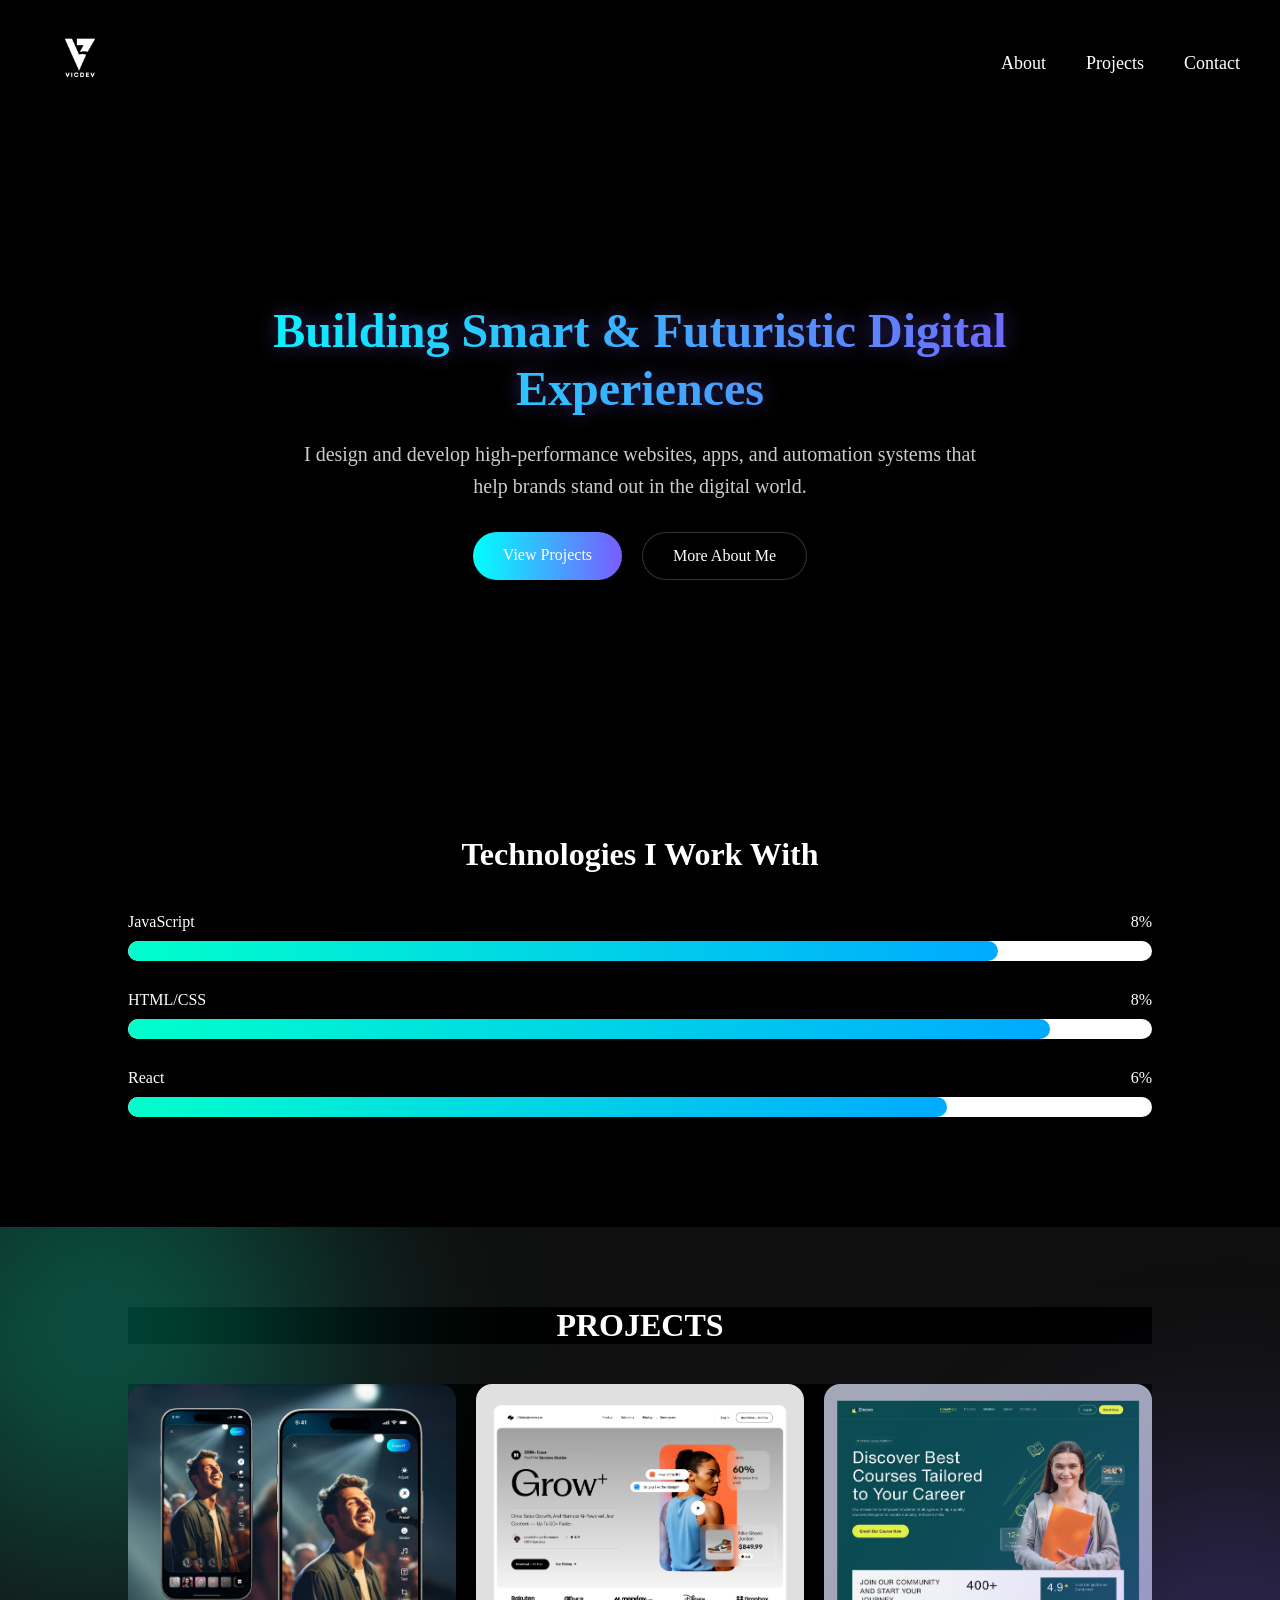
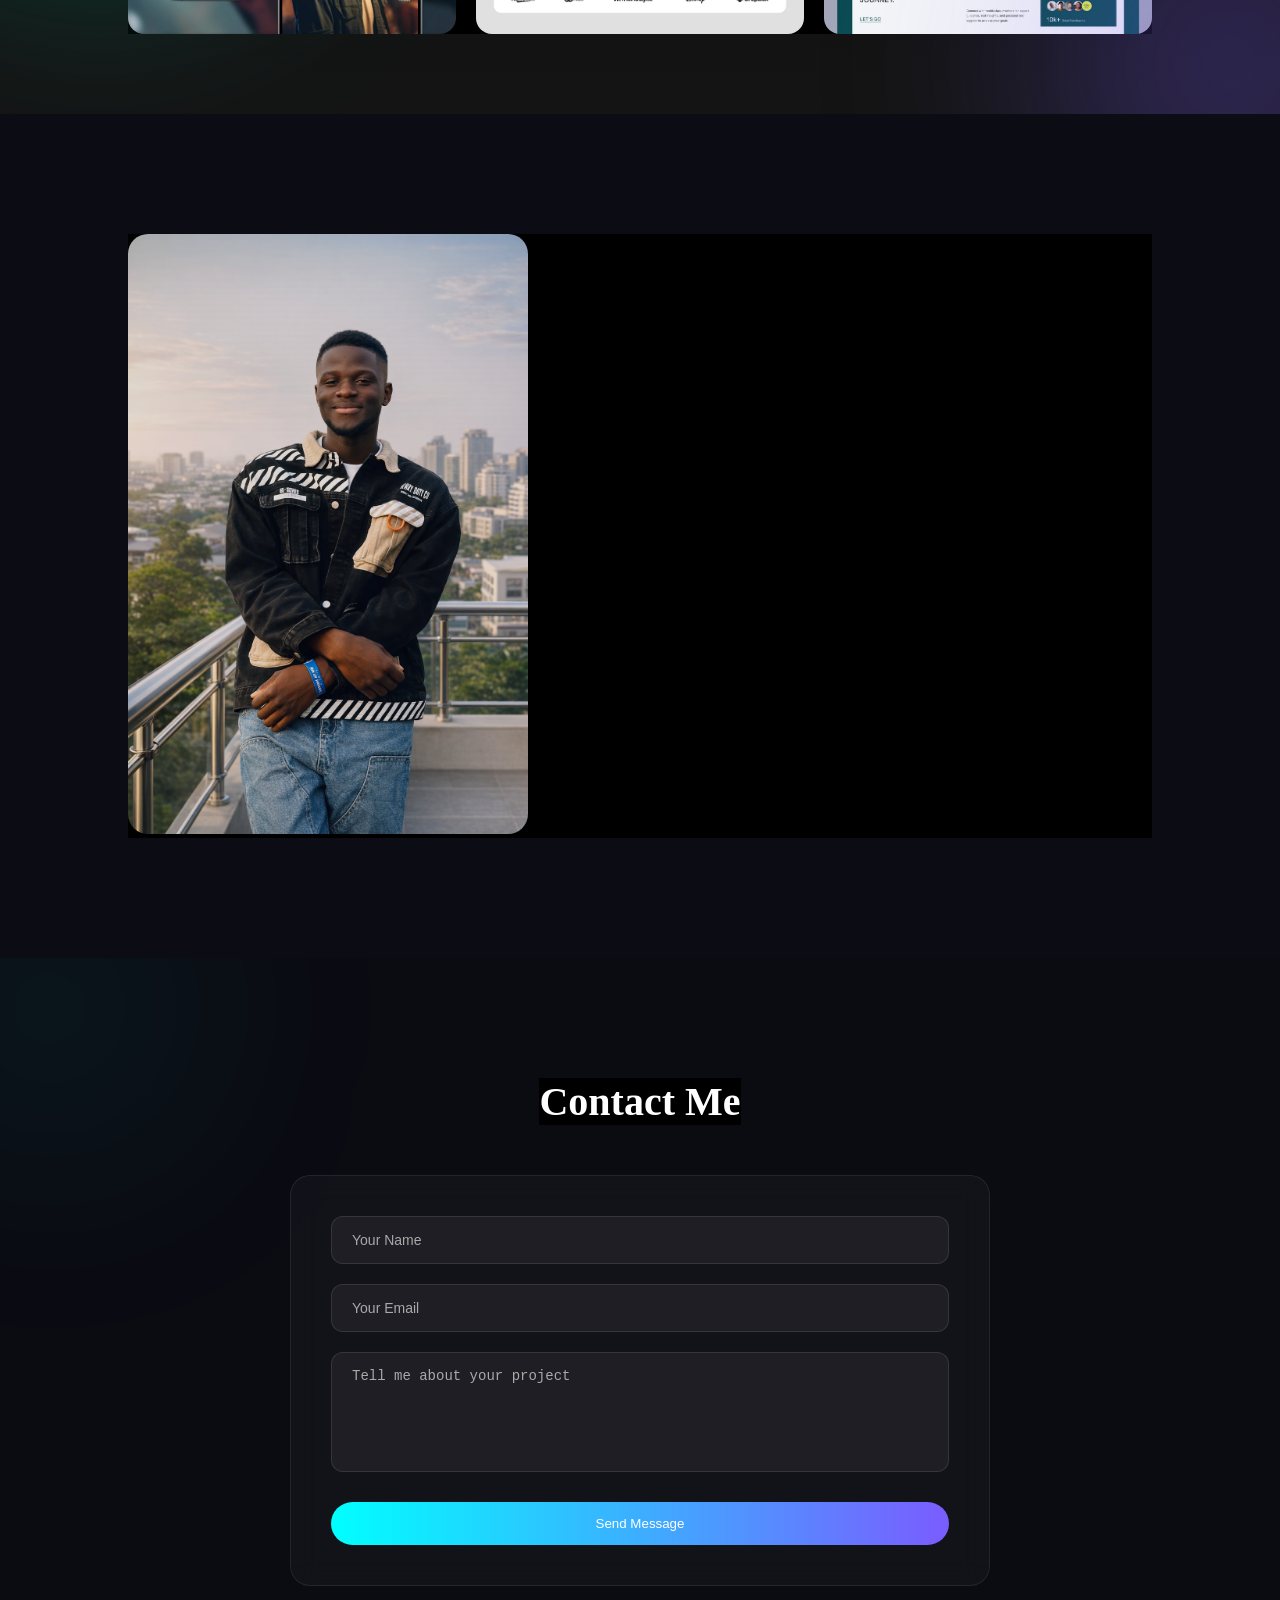
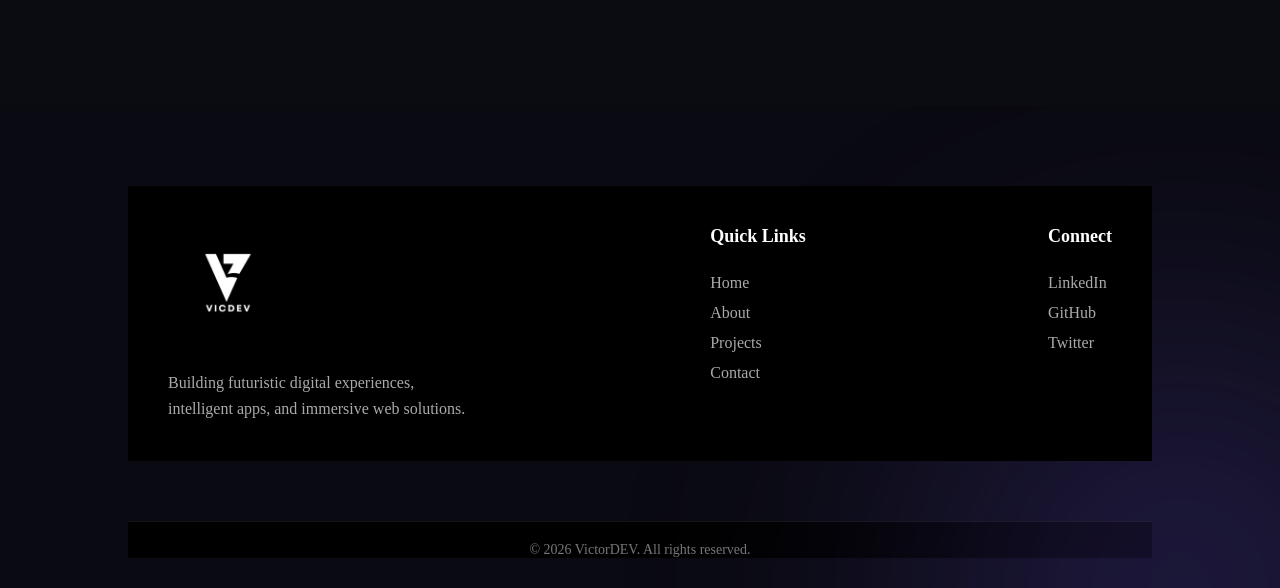
==== commit 409b2770: "Update navigation links to point to the correct HTML files for Projects and Contact" ====
--- a/index.html
+++ b/index.html
@@ -13,7 +13,7 @@
         </div>
         <nav>
             <a href="about.html">About</a>
-            <a href="#projects">Projects</a>
+            <a href="projects.html">Projects</a>
             <a href="contact.html">Contact</a>
         </nav>
     </header>
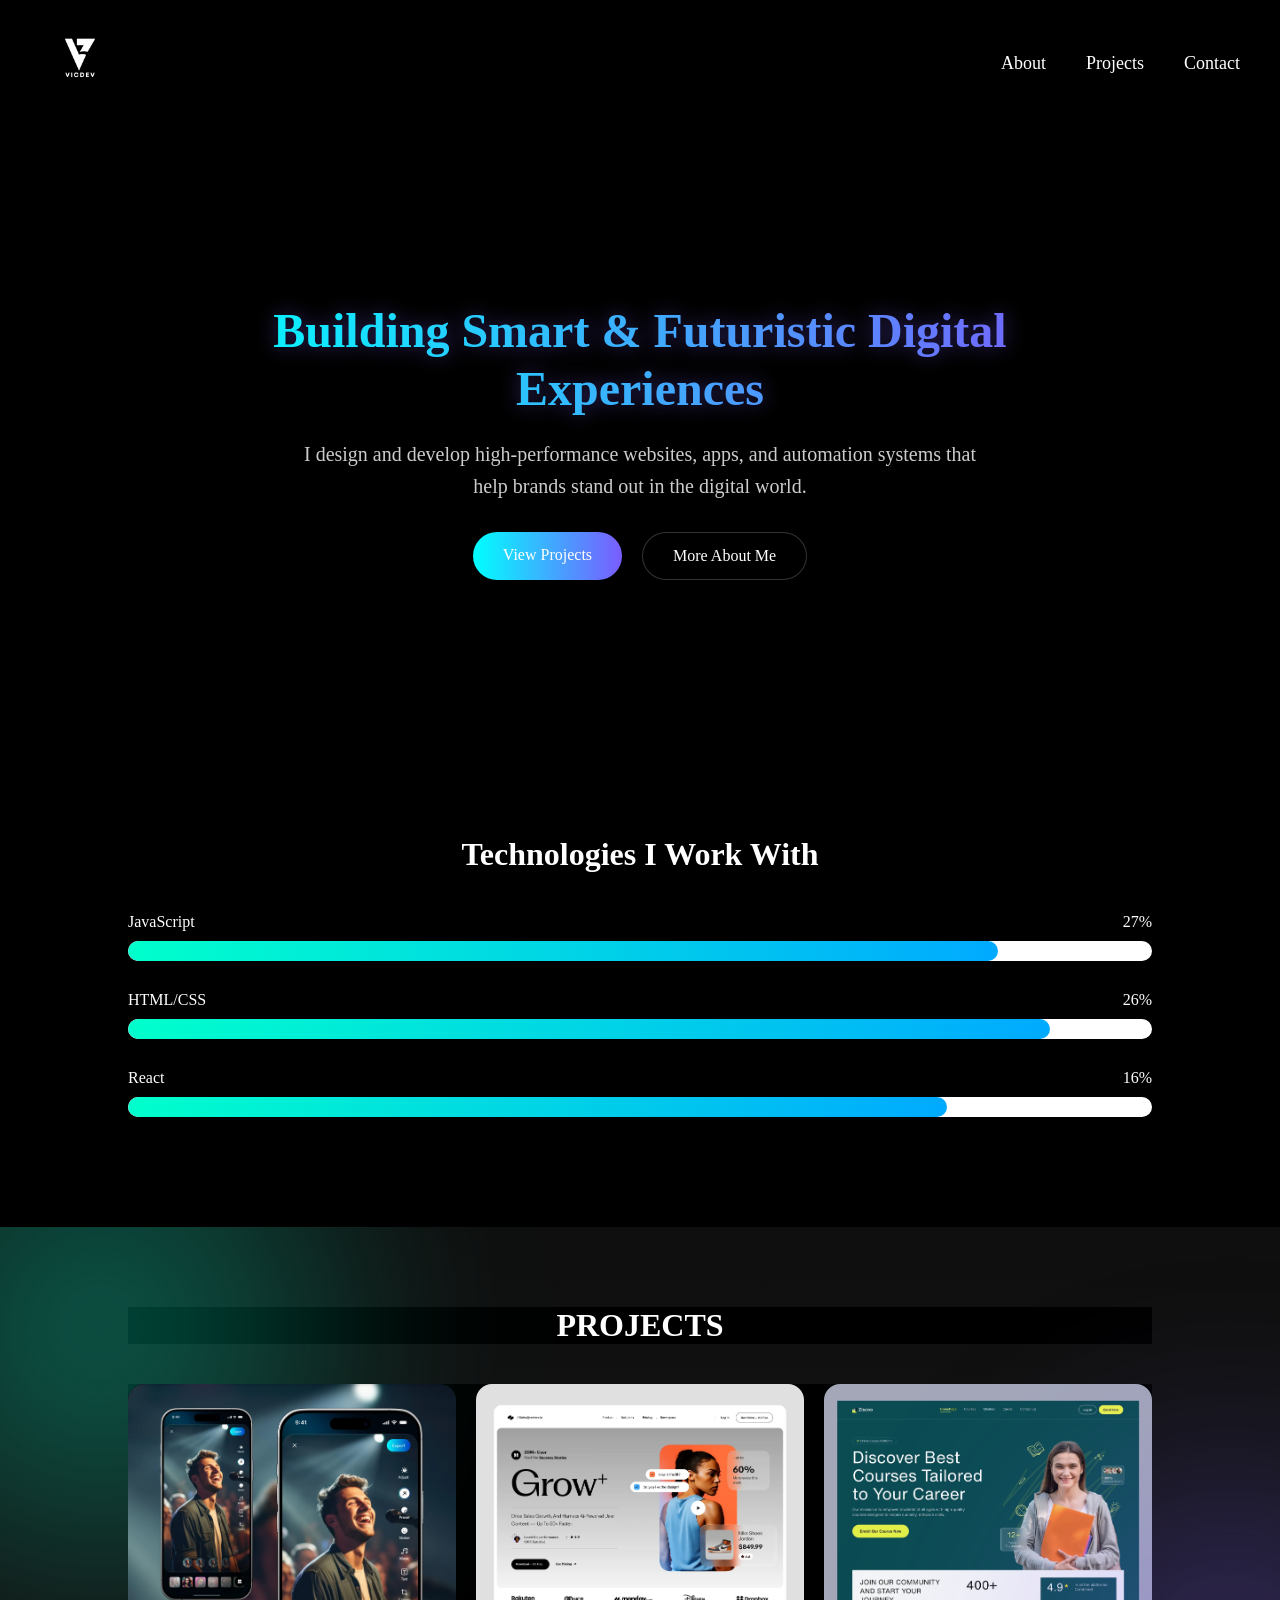
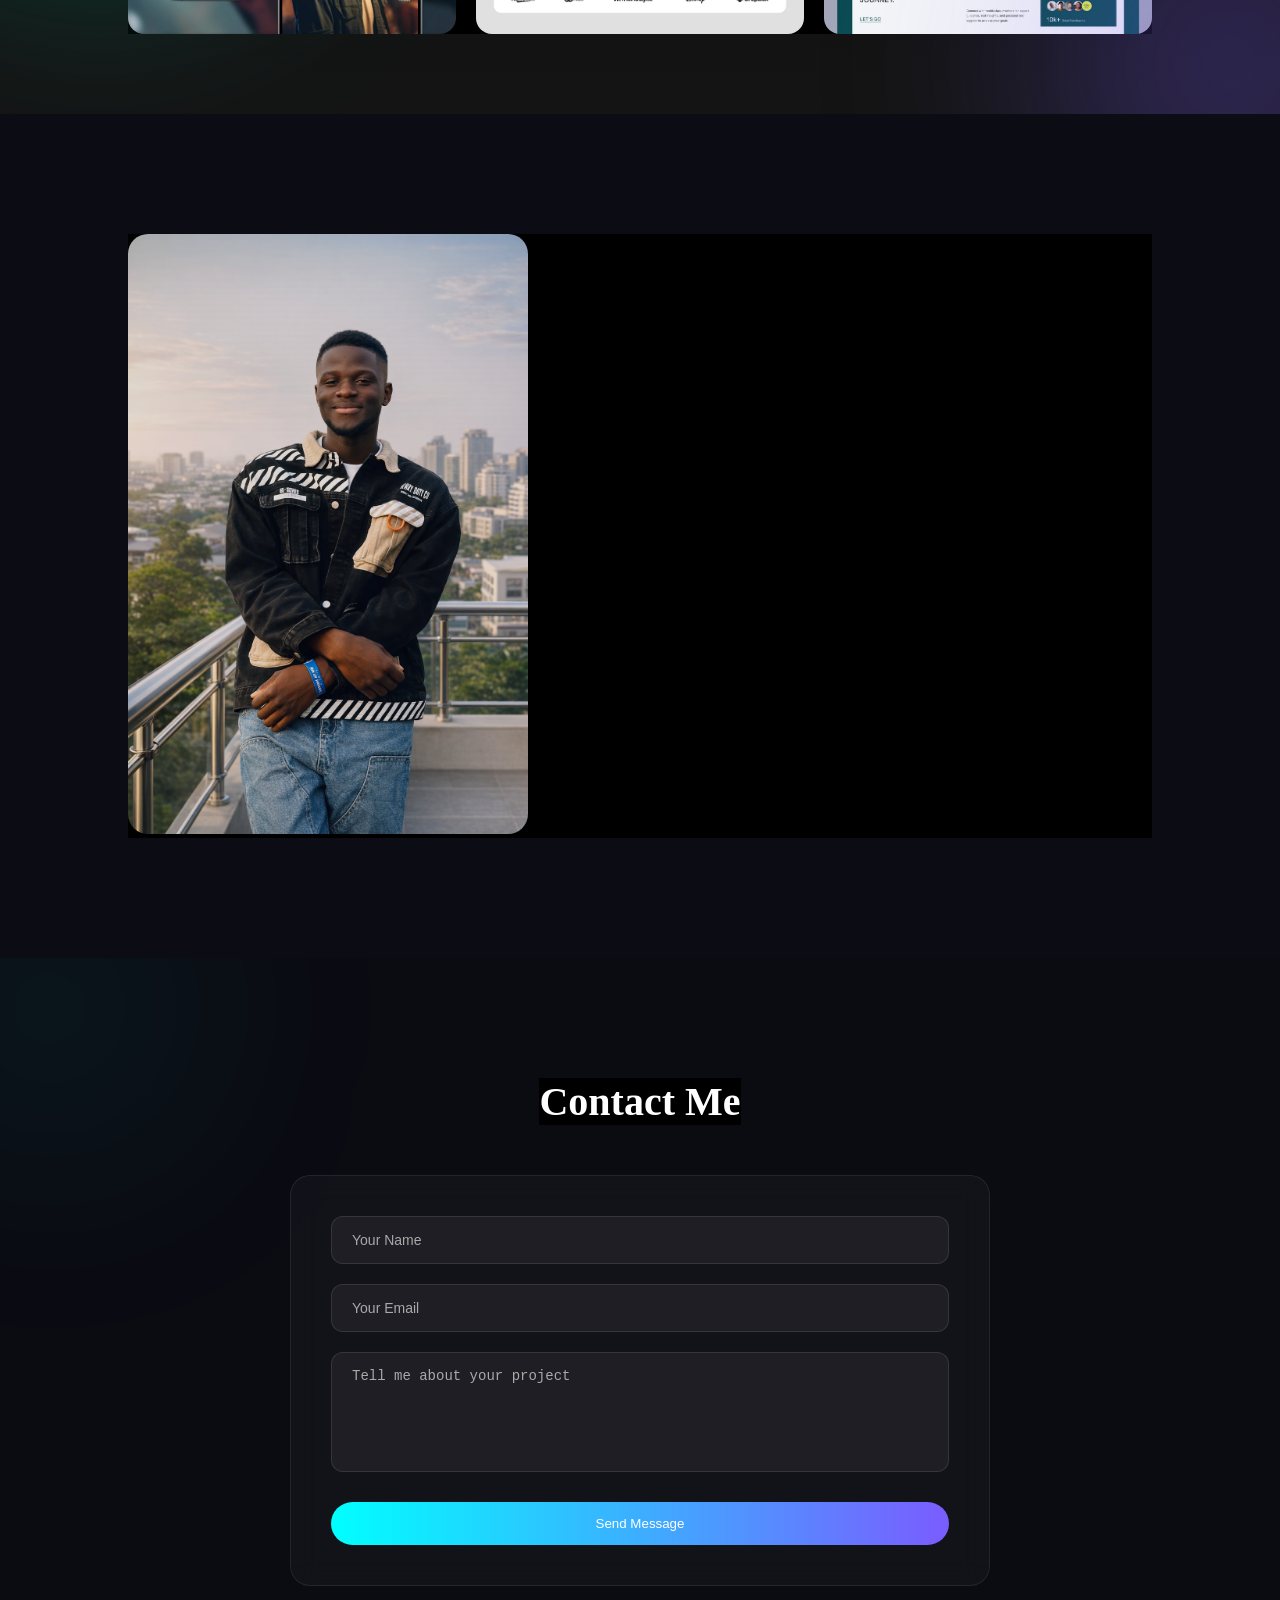
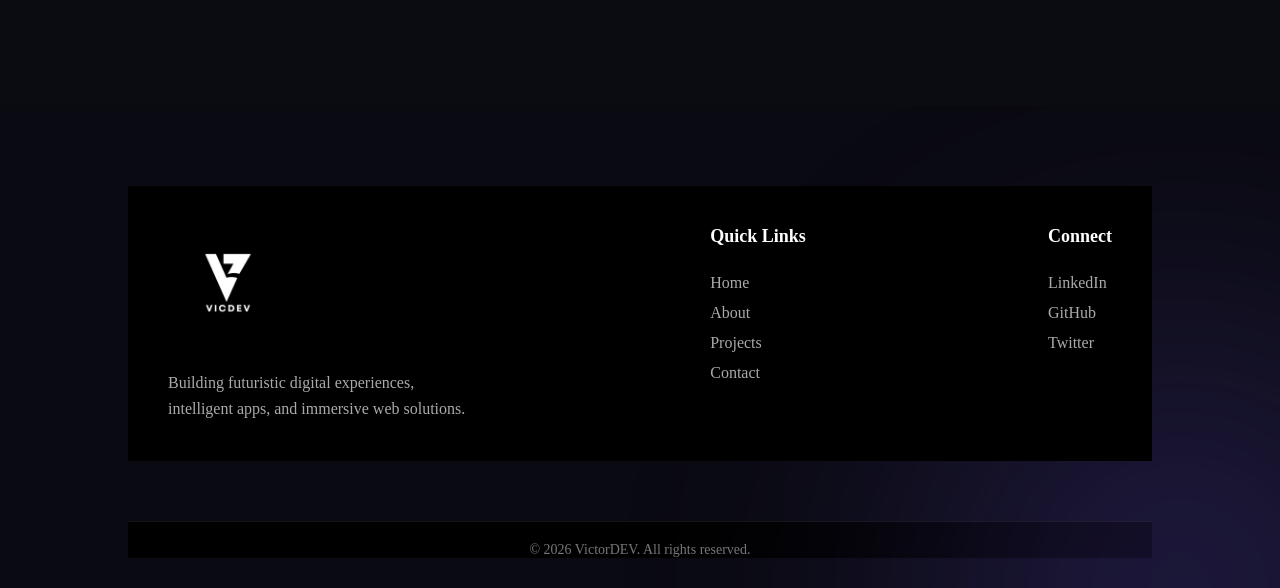
==== commit 20ec823b: "Update navigation links to point to the correct HTML files and enhance footer with social links" ====
--- a/index.html
+++ b/index.html
@@ -25,7 +25,7 @@
         that help brands stand out in the digital world.
         </p>
     <div class="hero-buttons">
-        <a href="#projects" class="primary-btn">View Projects</a>
+        <a href="projects.html" class="primary-btn">View Projects</a>
         <a href="about.html" class="secondary-btn">More About Me</a>
     </div>
     </section>
@@ -107,7 +107,7 @@
                 <p class="reveal">I'm Victor, a passionate developer with experience in web development, software engineering, and data science. I enjoy creating innovative solutions and learning new technologies.</p>
                 <p class="reveal">My work focuses on building responsive, user-friendly web applications and solving complex problems through clean, efficient code.</p>
                 <p class="reveal">I am always eager to take on new challenges and collaborate with others to build impactful software solutions.</p>
-                <button class="reveal">View Contact Info</button>
+                <button class="reveal"><a href="contact.html">View Contact Info</a></button>
             </div> 
         </div>
     </section>
--- a/style.css
+++ b/style.css
@@ -486,6 +486,7 @@
     max-width: 100%;    
     box-sizing: border-box;
 }
+
 .profile-info button:hover {
     transform: translateY(-3px);
     box-shadow: 0 0 25px rgba(0,255,255,0.4);
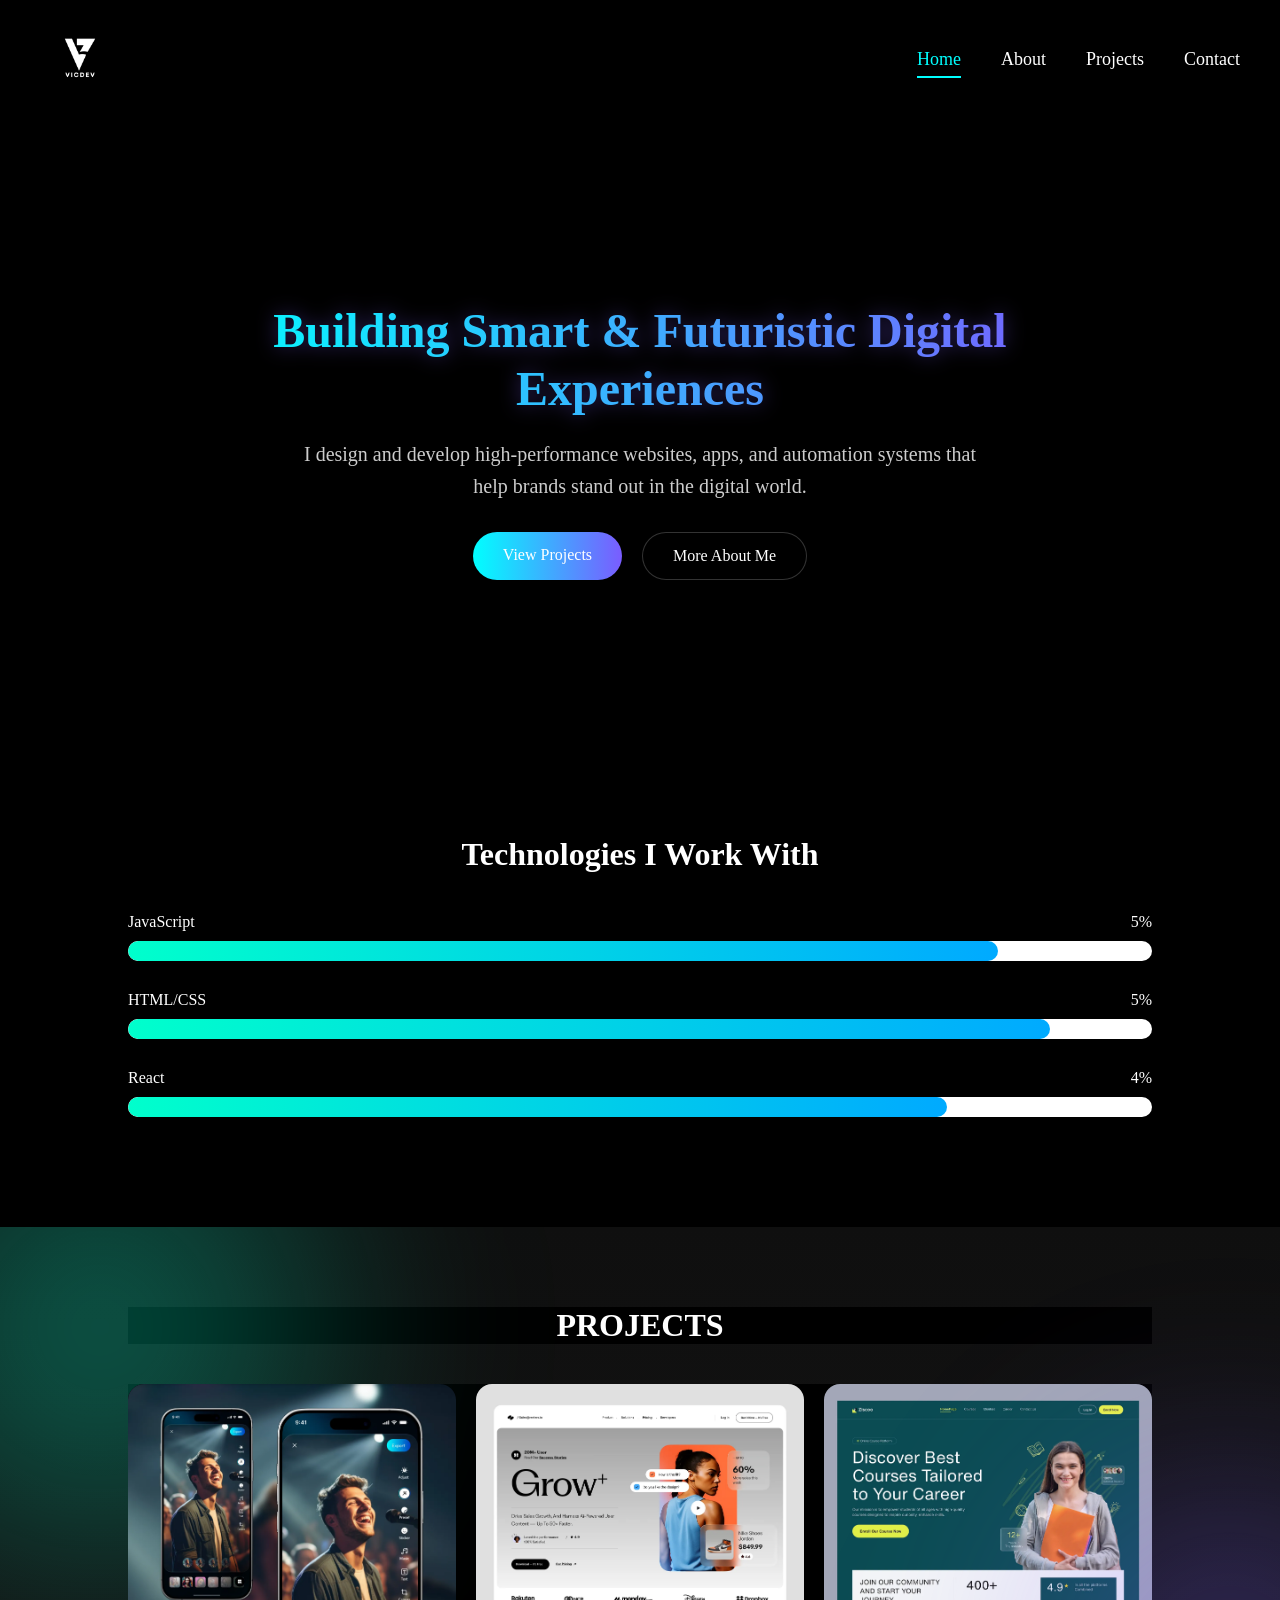
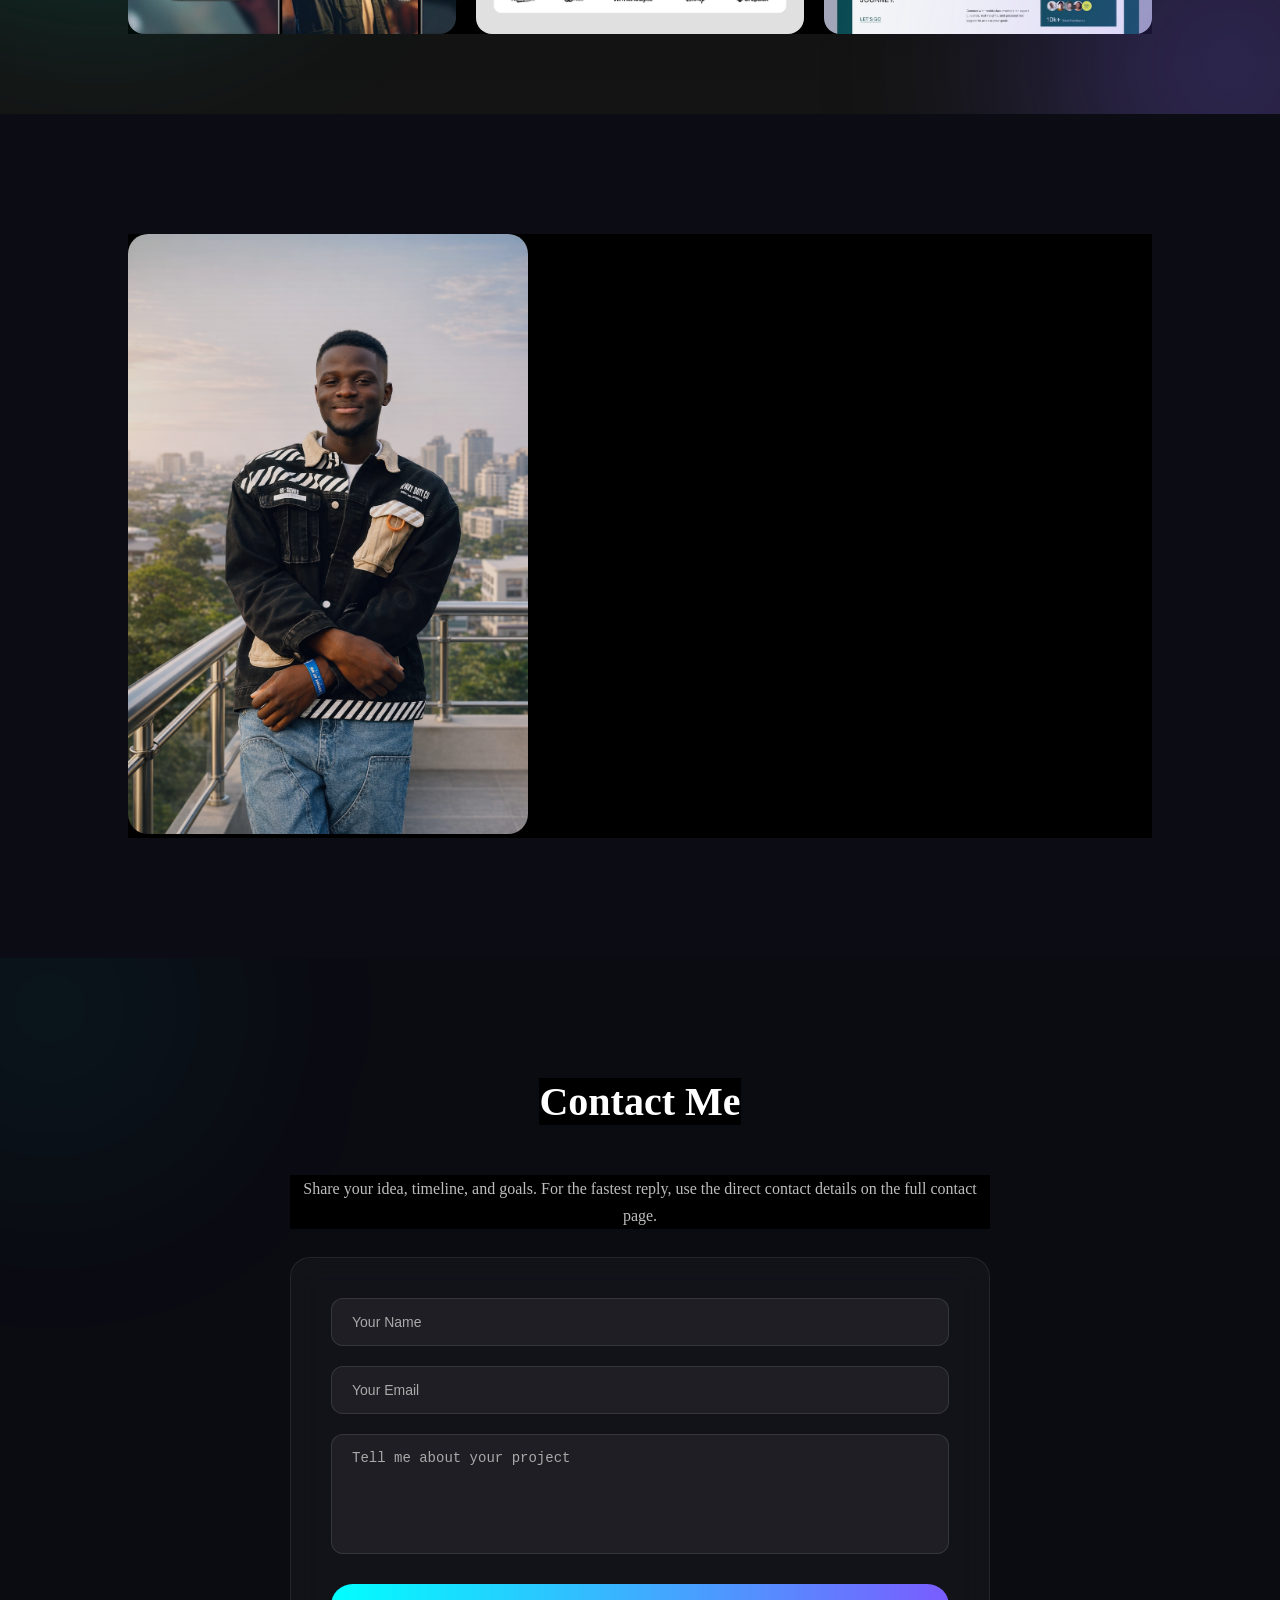
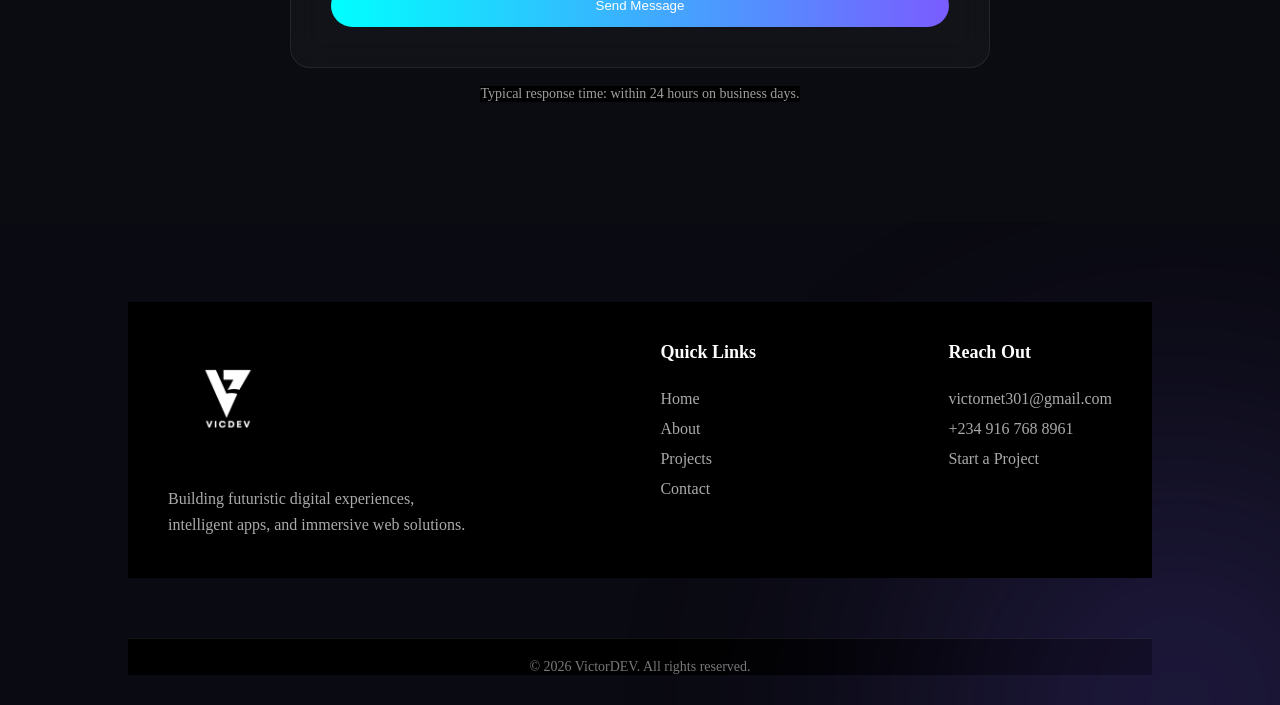
==== commit e00f17eb: "Improve portfolio UX, SEO, navigation and contact experience" ====
--- a/index.html
+++ b/index.html
@@ -3,15 +3,17 @@
 <head>
     <meta charset="UTF-8">
     <meta name="viewport" content="width=device-width, initial-scale=1.0">
-    <title>My Website</title>
+    <title>VictorDEV | Futuristic Web, App, and Automation Developer</title>
+    <meta name="description" content="VictorDEV builds smart websites, mobile apps, and automation systems with a futuristic, high-performance approach for modern brands and startups.">
     <link rel="stylesheet" href="style.css">
 </head>
 <body>
     <header>
         <div class="logo">
-            <a href="index.html"><img src="Images/vicDEV.png" alt="Logo"></a>
+            <a href="index.html"><img src="Images/vicDEV.png" alt="VictorDEV logo"></a>
         </div>
         <nav>
+            <a href="index.html" aria-current="page">Home</a>
             <a href="about.html">About</a>
             <a href="projects.html">Projects</a>
             <a href="contact.html">Contact</a>
@@ -19,15 +21,15 @@
     </header>
 
     <section id="hero">
-        <h1 class="gradient-text">Building Smart & Futuristic Digital Experiences</h1>
+        <h1 class="gradient-text">Building Smart &amp; Futuristic Digital Experiences</h1>
         <p>
-        I design and develop high-performance websites, apps, and automation systems 
-        that help brands stand out in the digital world.
+            I design and develop high-performance websites, apps, and automation systems
+            that help brands stand out in the digital world.
         </p>
-    <div class="hero-buttons">
-        <a href="projects.html" class="primary-btn">View Projects</a>
-        <a href="about.html" class="secondary-btn">More About Me</a>
-    </div>
+        <div class="hero-buttons">
+            <a href="projects.html" class="primary-btn">View Projects</a>
+            <a href="about.html" class="secondary-btn">More About Me</a>
+        </div>
     </section>
 
     <section id="skill">
@@ -41,7 +43,7 @@
                 <div class="progress" data-progress="85%"></div>
             </div>
         </div>
-        
+
         <div class="skills">
             <div class="skill-info">
                 <span>HTML/CSS</span>
@@ -61,37 +63,32 @@
                 <div class="progress" data-progress="80%"></div>
             </div>
         </div>
-
-
     </section>
 
     <section id="projects">
         <h1>PROJECTS</h1>
         <div class="project-grid">
             <div class="project-card">
-                <img src="Images/cameraApp.png" alt="">
+                <img src="Images/cameraApp.png" alt="Preview of an AI camera app project">
                 <div class="project-overlay">
-                    <h2>Ai Camera App</h2>
-                    <!-- <p>A mobile application that uses AI to enhance photos and provide real-time editing features.</p> -->
-                    <a href="#">View Project</a>
+                    <h2>AI Camera App</h2>
+                    <a href="projects.html">View Project</a>
                 </div>
             </div>
 
             <div class="project-card">
-                <img src="Images/landingPage.png" alt="">
+                <img src="Images/landingPage.png" alt="Preview of a modern landing page project">
                 <div class="project-overlay">
                     <h2>Landing Page</h2>
-                    <!-- <p>A responsive landing page for a tech startup with modern design and smooth animations.</p> -->
-                    <a href="#">View Project</a>
+                    <a href="projects.html">View Project</a>
                 </div>
             </div>
 
             <div class="project-card">
-                <img src="Images/educationalApp.png" alt="">
+                <img src="Images/educationalApp.png" alt="Preview of an educational platform project">
                 <div class="project-overlay">
                     <h2>Educational Platform</h2>
-                    <!-- <p>An online platform for students to access courses, track progress, and interact with instructors.</p> -->
-                    <a href="#">View Project</a>
+                    <a href="projects.html">View Project</a>
                 </div>
             </div>
         </div>
@@ -100,62 +97,61 @@
     <section id="profile">
         <div class="profile-container">
             <div class="profile-image">
-                <img src="Images/profileImage.png" alt="Profile Image">
+                <img src="Images/profileImage.png" alt="Portrait of Victor">
             </div>
             <div class="profile-info">
                 <h2 class="reveal">About Me</h2>
                 <p class="reveal">I'm Victor, a passionate developer with experience in web development, software engineering, and data science. I enjoy creating innovative solutions and learning new technologies.</p>
                 <p class="reveal">My work focuses on building responsive, user-friendly web applications and solving complex problems through clean, efficient code.</p>
                 <p class="reveal">I am always eager to take on new challenges and collaborate with others to build impactful software solutions.</p>
-                <button class="reveal"><a href="contact.html">View Contact Info</a></button>
-            </div> 
+                <a class="button-link reveal" href="contact.html">View Contact Info</a>
+            </div>
         </div>
     </section>
-<section id="contact">
-    <h2>Contact Me</h2>
-    <form>
-        <input type="text" placeholder="Your Name" required>
-        <input type="email" placeholder="Your Email" required>
-        <textarea placeholder="Tell me about your project"></textarea>
-        <button type="submit">Send Message</button>
-    </form>
-</section>
 
-<footer class="footer">
-    <div class="footer-container">
+    <section id="contact">
+        <h2>Contact Me</h2>
+        <p class="contact-intro">Share your idea, timeline, and goals. For the fastest reply, use the direct contact details on the full contact page.</p>
+        <form>
+            <input type="text" placeholder="Your Name" required>
+            <input type="email" placeholder="Your Email" required>
+            <textarea placeholder="Tell me about your project"></textarea>
+            <button type="submit">Send Message</button>
+        </form>
+        <p class="form-note">Typical response time: within 24 hours on business days.</p>
+    </section>
 
-        <div class="footer-left">
-            <a href="i"><img src="Images/vicDEV.png" alt=""></a>
-            <p>
-                Building futuristic digital experiences, intelligent apps,
-                and immersive web solutions.
-            </p>
+    <footer class="footer">
+        <div class="footer-container">
+            <div class="footer-left">
+                <a href="index.html"><img src="Images/vicDEV.png" alt="VictorDEV logo"></a>
+                <p>
+                    Building futuristic digital experiences, intelligent apps,
+                    and immersive web solutions.
+                </p>
+            </div>
+
+            <div class="footer-links">
+                <h3>Quick Links</h3>
+                <a href="index.html">Home</a>
+                <a href="about.html">About</a>
+                <a href="projects.html">Projects</a>
+                <a href="contact.html">Contact</a>
+            </div>
+
+            <div class="footer-social">
+                <h3>Reach Out</h3>
+                <a href="mailto:victornet301@gmail.com">victornet301@gmail.com</a>
+                <a href="tel:+2349167688961">+234 916 768 8961</a>
+                <a href="contact.html">Start a Project</a>
+            </div>
         </div>
 
-        <div class="footer-links">
-            <h3>Quick Links</h3>
-            <a href="index.html">Home</a>
-            <a href="about.html">About</a>
-            <a href="projects.html">Projects</a>
-            <a href="contact.html">Contact</a>
+        <div class="footer-bottom">
+            &copy; 2026 VictorDEV. All rights reserved.
         </div>
+    </footer>
 
-        <div class="footer-social">
-            <h3>Connect</h3>
-            <a href="#">LinkedIn</a>
-            <a href="#">GitHub</a>
-            <a href="#">Twitter</a>
-        </div>
-
-    </div>
-
-    <div class="footer-bottom">
-        © 2026 VictorDEV. All rights reserved.
-    </div>
-</footer>
-
-
-
-<script src="script.js"></script>    
+    <script src="script.js"></script>
 </body>
-</html>+</html>
--- a/style.css
+++ b/style.css
@@ -44,9 +44,16 @@
     color: white;
     font-size: 18px;
     margin-left: 20px;
+    padding-bottom: 6px;
+    border-bottom: 2px solid transparent;
+    transition: color 0.3s ease, border-color 0.3s ease;
 }
 nav a:hover {
     color: gray;
+}
+nav a[aria-current="page"] {
+    color: #00ffff;
+    border-bottom-color: #00ffff;
 }
 section {
     padding: 60px 20px;
@@ -110,6 +117,22 @@
 
 .secondary-btn:hover {
     background: rgba(255,255,255,0.05);
+}
+
+.button-link {
+    display: inline-block;
+    margin-top: 20px;
+    padding: 1.2em 2em;
+    border-radius: 30px;
+    text-decoration: none;
+    background: linear-gradient(90deg, #00ffff, #7a5cff);
+    color: white;
+    transition: 0.4s ease;
+}
+
+.button-link:hover {
+    transform: translateY(-3px);
+    box-shadow: 0 0 25px rgba(0,255,255,0.4);
 }
 
 .gradient-text {
@@ -544,20 +567,23 @@
     .profile-info p {
         font-size: 14px;
     }
-    .profile-info button {
+    .profile-info button,
+    .button-link {
         padding: 15px 25px;
         font-size: 14px;
     }
 }
 @media (max-width: 768px) {
-    .profile-info button {
+    .profile-info button,
+    .button-link {
         padding: 1em 1.5em;
         font-size: 0.95rem;
     }
 }
 
 @media (max-width: 480px) {
-    .profile-info button {
+    .profile-info button,
+    .button-link {
         padding: 0.8em 1em;
         font-size: 0.9rem;
         width: 100%;       /* make the button full width on mobile */
@@ -607,6 +633,16 @@
     z-index: 2;
 }
 
+.contact-intro {
+    max-width: 700px;
+    text-align: center;
+    color: #bdbdbd;
+    margin: 0 0 28px;
+    line-height: 1.7;
+    position: relative;
+    z-index: 2;
+}
+
 /* Glass Form Container */
 #contact form {
     width: 100%;
@@ -673,11 +709,39 @@
     box-shadow: 0 0 25px rgba(0,255,255,0.5);
 }
 
+.form-note {
+    color: #9f9f9f;
+    margin-top: 18px;
+    font-size: 14px;
+    text-align: center;
+    position: relative;
+    z-index: 2;
+}
+
 
 #projects,
 #contact,
 #profile {
     overflow: hidden;
+}
+
+.page-cta {
+    padding: 90px 10%;
+    text-align: center;
+    background: linear-gradient(180deg, #090910 0%, #11111a 100%);
+}
+
+.page-cta h2 {
+    font-size: 38px;
+    max-width: 900px;
+    margin: 0 auto 18px;
+}
+
+.page-cta p {
+    color: #bfbfbf;
+    max-width: 760px;
+    margin: 0 auto 30px;
+    line-height: 1.7;
 }
 
 
@@ -792,6 +856,20 @@
     }
 }
 
-
-
-
+@media (max-width: 768px) {
+    .page-cta {
+        padding: 70px 6%;
+    }
+
+    .page-cta h2 {
+        font-size: 30px;
+    }
+
+    .page-cta p {
+        font-size: 16px;
+    }
+}
+
+
+
+
